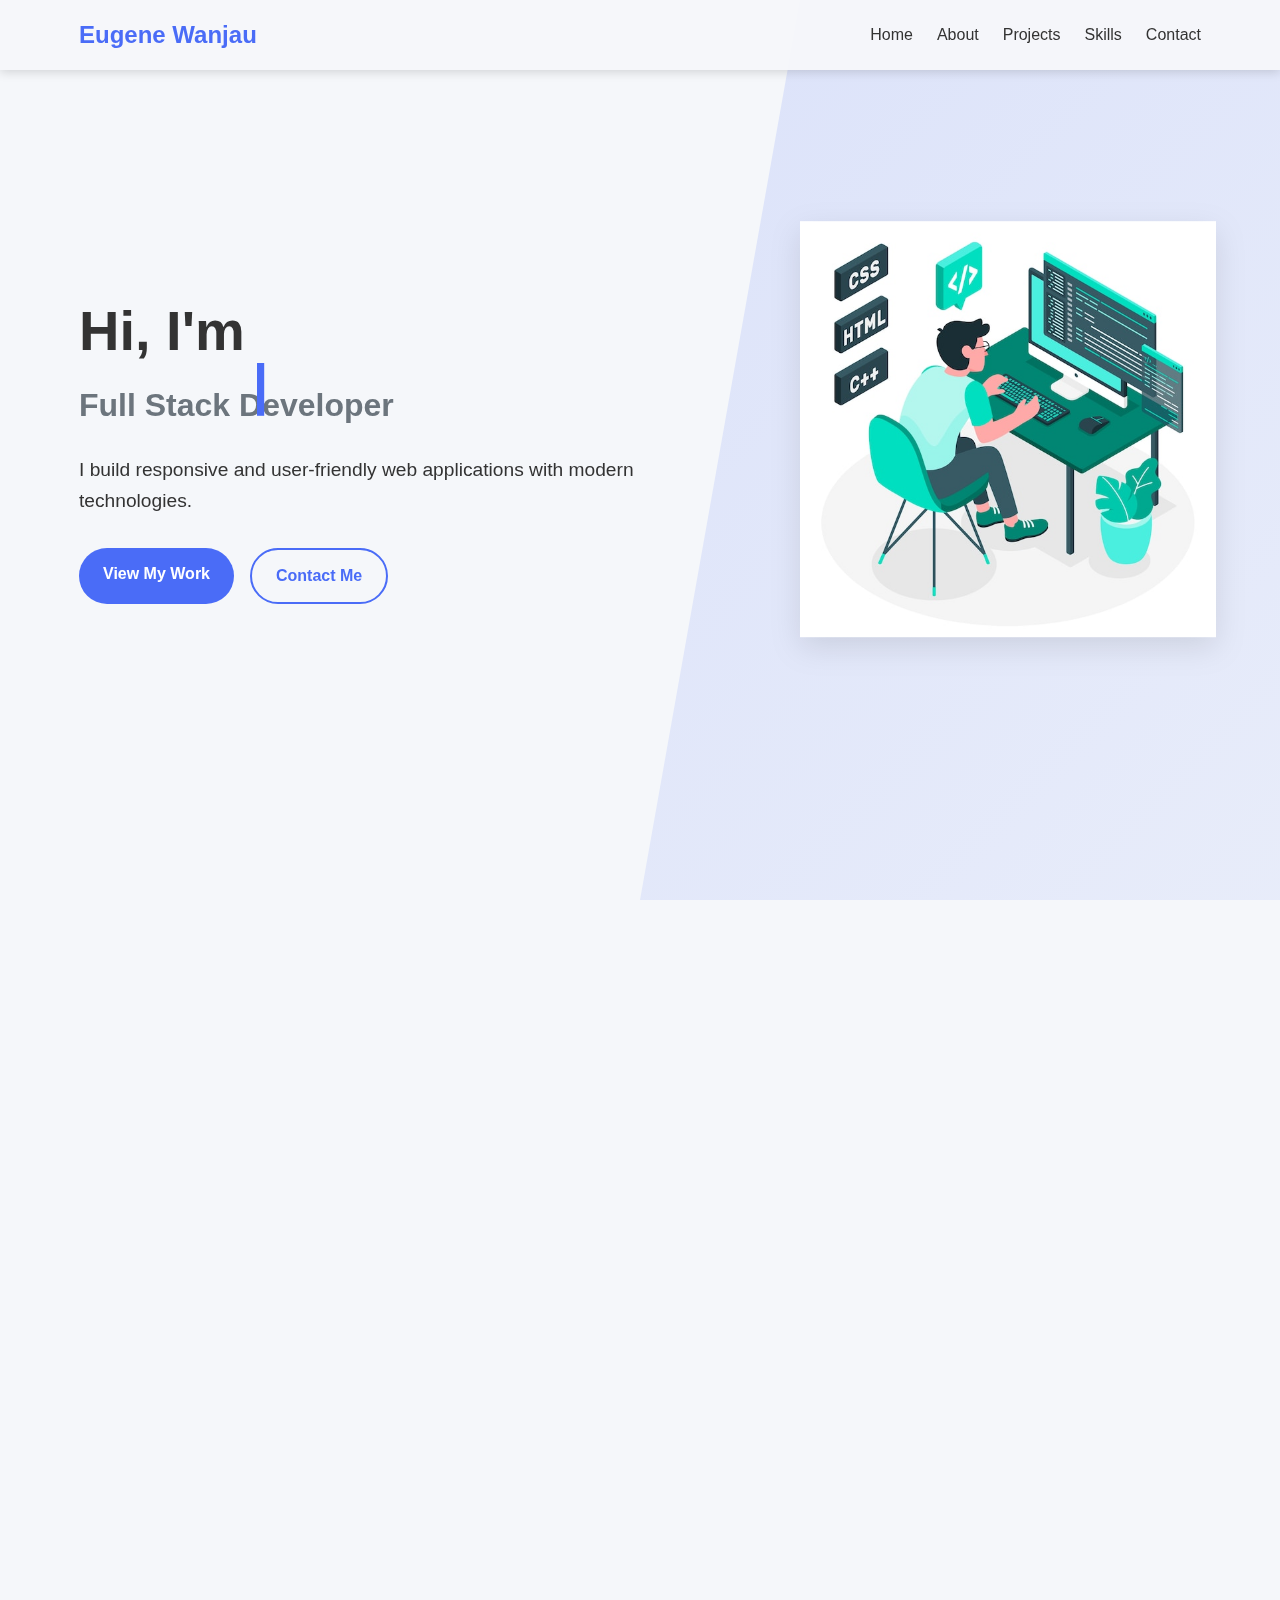
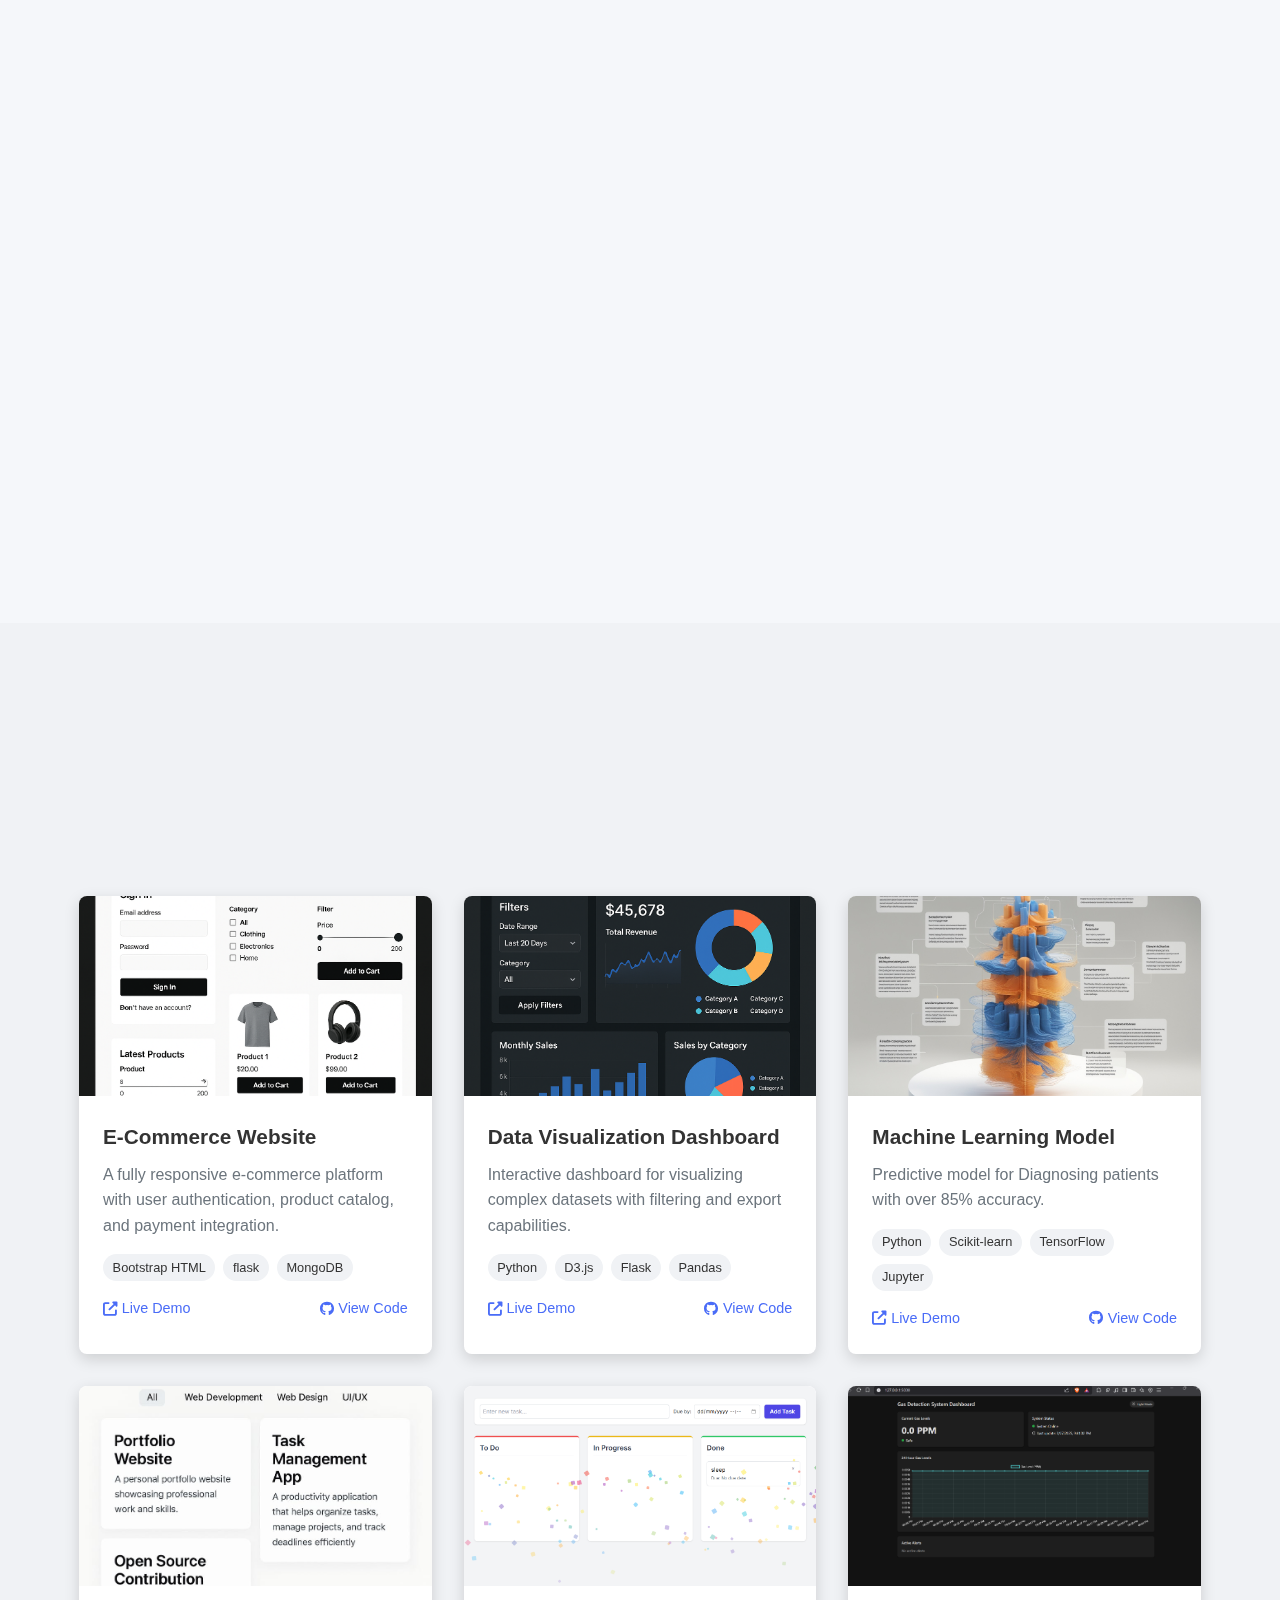
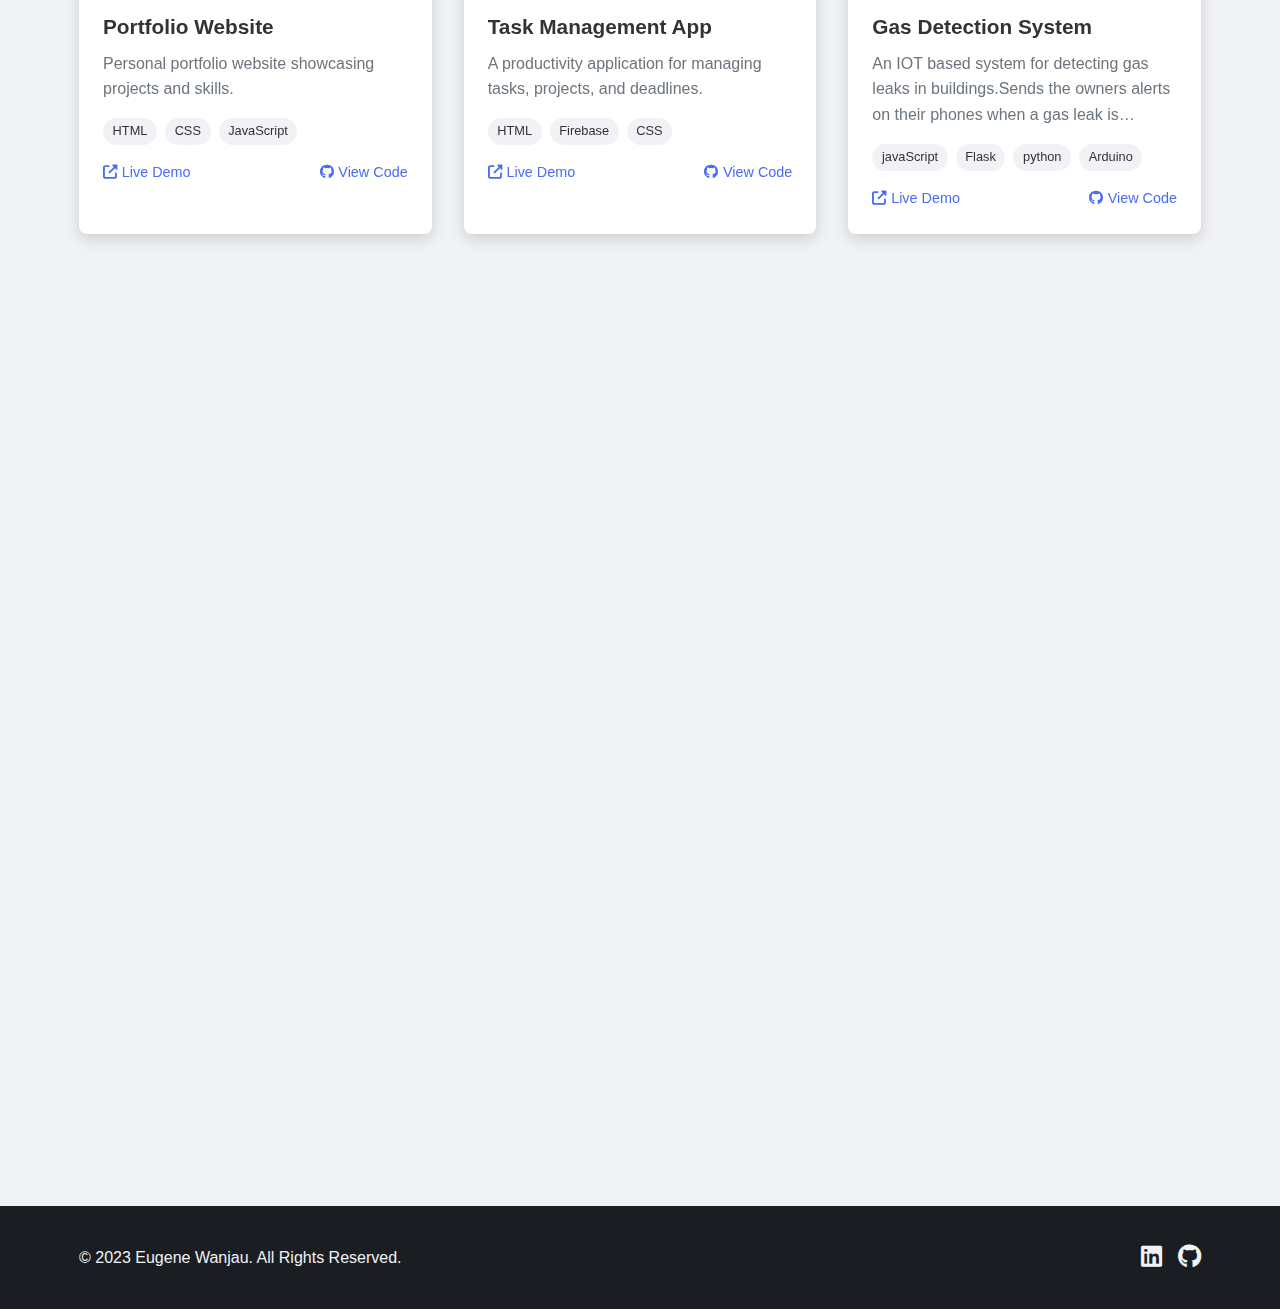
==== index.html @ eb79d99c "Initial portfolio commit" ====
<!DOCTYPE html>
<html lang="en">
<head>
    <meta charset="UTF-8">
    <meta name="viewport" content="width=device-width, initial-scale=1.0">
    <title>Eugene Wanjau - Portfolio</title>
    <link rel="stylesheet" href="styles.css">
    <link rel="stylesheet" href="https://cdnjs.cloudflare.com/ajax/libs/font-awesome/6.4.0/css/all.min.css">
    <link href="https://unpkg.com/aos@2.3.1/dist/aos.css" rel="stylesheet">
</head>
<body>
    <!-- Navbar -->
    <nav class="navbar">
        <div class="container">
            <a href="#" class="logo">Eugene Wanjau</a>
            <ul class="nav-links">
                <li><a href="#home">Home</a></li>
                <li><a href="#about">About</a></li>
                <li><a href="#projects">Projects</a></li>
                <li><a href="#skills">Skills</a></li>
                <li><a href="#contact">Contact</a></li>
            </ul>
            <div class="hamburger">
                <span class="bar"></span>
                <span class="bar"></span>
                <span class="bar"></span>
            </div>
        </div>
    </nav>

    <!-- Hero Section -->
    <section id="home" class="hero">
        <div class="container">
            <div class="hero-content" data-aos="fade-right">
                <h1>Hi, I'm <span class="typing-text highlight">Eugene Wanjau</span></h1>
                <h2>Full Stack Developer</h2>
                <p>I build responsive and user-friendly web applications with modern technologies.</p>
                <div class="cta-buttons">
                    <a href="#projects" class="btn primary-btn">View My Work</a>
                    <a href="#contact" class="btn secondary-btn">Contact Me</a>
                </div>
            </div>
        </div>
        <div class="hero-background">
            <img src="img/hero/coding-illustration.png" alt="Coding Illustration" class="hero-image">        </div>
    </section>

    <!-- About Section -->
    <section id="about" class="about">
        <div class="container">
            <h2 class="section-title" data-aos="fade-up">About Me</h2>
            <div class="about-content">
                <div class="about-image" data-aos="fade-right">
                    <img src="img/profile/profile2.jpg" alt="Your Name">
                </div>
                <div class="about-text" data-aos="fade-left">
                    <p>Hello! I'm a passionate full-stack developer with a strong foundation in both front-end and back-end technologies. I enjoy creating efficient, scalable, and user-friendly applications that solve real-world problems.</p>
                    <p>With a background in computer science and several years of experience in the industry, I've developed a keen eye for detail and a commitment to writing clean, maintainable code. I'm constantly learning and exploring new technologies to stay at the forefront of web development.</p>
                    <p>When I'm not coding, you can find me hiking, reading tech blogs, or experimenting with new recipes in the kitchen.</p>
                </div>
            </div>
        </div>
    </section>
<!-- Skills Section -->
<section id="skills" class="skills">
    <div class="container">
        <h2 class="section-title" data-aos="fade-up">My Skills</h2>
        
        <div class="skills-container">
            <div class="skills-category" data-aos="fade-up">
                <h3>Technical Skills</h3>
                <div class="skills-grid">
                    <div class="skill-item skill-python">
                        <i class="fab fa-python"></i>
                        <span>Python</span>
                    </div>
                    
                    <div class="skill-item skill-html">
                        <i class="fab fa-html5"></i>
                        <span>HTML</span>
                    </div>
                    
                    <div class="skill-item skill-css">
                        <i class="fab fa-css3-alt"></i>
                        <span>CSS</span>
                    </div>
                    
                    <div class="skill-item skill-javascript">
                        <i class="fab fa-js"></i>
                        <span>JavaScript</span>
                    </div>
                    
                    <div class="skill-item skill-flask">
                        <i class="fas fa-flask"></i>
                        <span>Flask</span>
                    </div>
                    
                    <div class="skill-item skill-git">
                        <i class="fab fa-git-alt"></i>
                        <span>Git</span>
                    </div>
                    
                    <div class="skill-item skill-sql">
                        <i class="fas fa-database"></i>
                        <span>SQL</span>
                    </div>
                    
                    <div class="skill-item skill-mongodb">
                        <i class="fas fa-leaf"></i>
                        <span>MongoDB</span>
                    </div>
                    
                    <div class="skill-item skill-bash">
                        <i class="fas fa-terminal"></i>
                        <span>Bash</span>
                    </div>
                </div>
            </div>
        </div>
    </div>
</section>

    <!-- Projects Section -->
    <section id="projects" class="projects">
        <div class="container">
            <h2 class="section-title" data-aos="fade-up">My Projects</h2>
            <div class="filter-buttons" data-aos="fade-up">
                <button class="filter-btn active" data-filter="all">All</button>
                <button class="filter-btn" data-filter="web">Web Development</button>
                <button class="filter-btn" data-filter="data">Data Science</button>
                <button class="filter-btn" data-filter="other">Other</button>
            </div>
            <div class="projects-grid">
                <!-- Project cards will be added dynamically with JavaScript -->
            </div>
        </div>
    </section>

    

    <!-- Contact Section -->
    <section id="contact" class="contact">
        <div class="container">
            <h2 class="section-title" data-aos="fade-up">Get In Touch</h2>
            <div class="contact-content">
                <div class="contact-info" data-aos="fade-right">
                    <p>Feel free to reach out to me for collaboration, job opportunities, or just to say hello!</p>
                    <div class="contact-links">
                        <a href="mailto:eugenewanjau@gmail.com" class="contact-link">
                            <i class="fas fa-envelope"></i>
                            <span>eugenewanjau@gmail.com</span>
                        </a>
                        <a href="tel:+254748507336" class="contact-link">
                            <i class="fas fa-phone"></i>
                            <span>+254 748507336</span>
                        </a>
                        <a href="https://www.linkedin.com/in/eugene-wanjau-879b84240?utm_source=share&utm_campaign=share_via&utm_content=profile&utm_medium=android_app" target="_blank" class="contact-link">
                            <i class="fab fa-linkedin"></i>
                            <span>LinkedIn</span>
                        </a>
                        <a href="https://github.com/wanjau2" target="_blank" class="contact-link">
                            <i class="fab fa-github"></i>
                            <span>GitHub</span>
                        </a>
                    </div>
                </div>
                <form class="contact-form" data-aos="fade-left" action="https://formsubmit.co/eugenewanjau@gmail.com" method="POST">
                    <input type="hidden" name="_subject" value="New Portfolio Contact Message">
                    <input type="hidden" name="_captcha" value="false">
                    <input type="hidden" name="_next" value="thanks.html">
                    <div class="form-group">
                        <label for="name">Name</label>
                        <input type="text" id="name" name="name" required>
                    </div>
                    <div class="form-group">
                        <label for="email">Email</label>
                        <input type="email" id="email" name="email" required>
                    </div>
                    <div class="form-group">
                        <label for="subject">Subject</label>
                        <input type="text" id="subject" name="subject" required>
                    </div>
                    <div class="form-group">
                        <label for="message">Message</label>
                        <textarea id="message" name="message" rows="5" required></textarea>
                    </div>
                    <button type="submit" class="btn primary-btn">Send Message</button>
                </form>
            </div>
        </div>
    </section>

    <!-- Footer -->
    <footer class="footer">
        <div class="container">
            <div class="footer-content">
                <p>&copy; 2023 Eugene Wanjau. All Rights Reserved.</p>
                <div class="social-links">
                    <a href="https://www.linkedin.com/in/eugene-wanjau-879b84240?utm_source=share&utm_campaign=share_via&utm_content=profile&utm_medium=android_app" target="_blank"><i class="fab fa-linkedin"></i></a>
                    <a href="https://github.com/wanjau2" target="_blank"><i class="fab fa-github"></i></a>
                </div>
            </div>
        </div>
    </footer>

    <!-- Scroll to Top Button -->
    <div class="scroll-to-top">
        <a href="#home"><i class="fas fa-arrow-up"></i></a>
    </div>

    <!-- Project Modal -->
    <div class="modal">
        <div class="modal-content">
            <span class="close-modal">&times;</span>
            <div class="modal-image">
                <img src="" alt="Project Image">
            </div>
            <div class="modal-body">
                <h2></h2>
                <div class="modal-tags"></div>
                <p class="modal-description"></p>
                <div class="project-screenshots"></div>
                <div class="modal-links"></div>
            </div>
        </div>
    </div>

    <script src="https://unpkg.com/aos@2.3.1/dist/aos.js"></script>
    <script src="main.js"></script>
</body>
</html>
---- styles.css ----
/* ===== VARIABLES ===== */
:root {
    --primary-color: #4a6cf7;
    --primary-dark: #3a57d7;
    --secondary-color: #6c757d;
    --dark-color: #1a1e22;  /* Darker background */
    --light-color: #f0f2f5;  /* Slightly darker light color */
    --success-color: #28a745;
    --danger-color: #dc3545;
    --background-color: #f5f7fa;  /* Slightly darker background */
    --card-background: #ffffff;
    --text-color: #333333;
    --border-color: #e0e0e0;
    --shadow-color: rgba(0, 0, 0, 0.15);  /* Slightly darker shadow */
    --font-primary: 'Segoe UI', Tahoma, Geneva, Verdana, sans-serif;
    --transition: all 0.3s ease;
    --section-padding: 6rem 0;
    --border-radius: 8px;
    
    /* Skill colors */
    --python-color: #3776AB;
    --html-color: #E34F26;
    --css-color: #1572B6;
    --javascript-color: #F7DF1E;
    --flask-color: #000000;
    --git-color: #F05032;
    --sql-color: #4479A1;
    --mongodb-color: #47A248;
    --bash-color: #4EAA25;
}

/* Dark theme variables */
.dark-theme {
    --primary-color: #5d7bf9;
    --primary-dark: #4a6cf7;
    --secondary-color: #9ca3af;
    --dark-color: #e5e7eb;
    --light-color: #1a1e22;  /* Darker light color for dark theme */
    --background-color: #0d1117;  /* Darker background for dark theme */
    --card-background: #161b22;  /* Darker card background */
    --text-color: #f3f4f6;
    --border-color: #30363d;  /* Darker border */
    --shadow-color: rgba(0, 0, 0, 0.4);  /* Darker shadow */
}

/* ===== BASE STYLES ===== */
* {
    margin: 0;
    padding: 0;
    box-sizing: border-box;
}

html {
    scroll-behavior: smooth;
    font-size: 16px;
}

body {
    font-family: var(--font-primary);
    line-height: 1.6;
    color: var(--text-color);
    background-color: var(--background-color);
    overflow-x: hidden;
}

a {
    text-decoration: none;
    color: var(--primary-color);
    transition: var(--transition);
}

a:hover {
    color: var(--primary-dark);
}

ul {
    list-style: none;
}

img {
    max-width: 100%;
    height: auto;
    display: block;
}

button {
    cursor: pointer;
    font-family: inherit;
}

/* ===== UTILITY CLASSES ===== */
.container {
    width: 90%;
    max-width: 1200px;
    margin: 0 auto;
    padding: 0 15px;
}

.section-title {
    text-align: center;
    margin-bottom: 3rem;
    font-size: 2.5rem;
    position: relative;
}

.section-title::after {
    content: '';
    position: absolute;
    bottom: -10px;
    left: 50%;
    transform: translateX(-50%);
    width: 60px;
    height: 4px;
    background-color: var(--primary-color);
}

.btn {
    display: inline-block;
    padding: 0.8rem 1.5rem;
    border-radius: 30px;
    font-weight: 600;
    cursor: pointer;
    transition: var(--transition);
    border: none;
    text-align: center;
}

.primary-btn {
    background-color: var(--primary-color);
    color: white;
}

.primary-btn:hover {
    background-color: var(--primary-dark);
    color: white;
    transform: translateY(-3px);
    box-shadow: 0 5px 15px var(--shadow-color);
}

.secondary-btn {
    background-color: transparent;
    color: var(--primary-color);
    border: 2px solid var(--primary-color);
}

.secondary-btn:hover {
    background-color: var(--primary-color);
    color: white;
    transform: translateY(-3px);
    box-shadow: 0 5px 15px var(--shadow-color);
}

.highlight {
    color: var(--primary-color);
}

/* ===== NAVBAR ===== */
.navbar {
    position: fixed;
    top: 0;
    left: 0;
    width: 100%;
    background-color: rgba(245, 247, 250, 0.95);  /* Updated to match new background */
    box-shadow: 0 2px 10px var(--shadow-color);
    z-index: 1000;
    transition: var(--transition);
    padding: 1rem 0;
}

.dark-theme .navbar {
    background-color: rgba(13, 17, 23, 0.95);  /* Updated for dark theme */
}

.navbar .container {
    display: flex;
    justify-content: space-between;
    align-items: center;
}

.logo {
    font-size: 1.5rem;
    font-weight: 700;
    color: var(--primary-color);
}

.nav-links {
    display: flex;
}

.nav-links li {
    margin-left: 1.5rem;
}

.nav-links a {
    color: var(--text-color);
    font-weight: 500;
    position: relative;
}

.nav-links a::after {
    content: '';
    position: absolute;
    bottom: -5px;
    left: 0;
    width: 0;
    height: 2px;
    background-color: var(--primary-color);
    transition: var(--transition);
}

.nav-links a:hover {
    color: var(--primary-color);
}

.nav-links a:hover::after {
    width: 100%;
}

.hamburger {
    display: none;
    cursor: pointer;
}

.bar {
    display: block;
    width: 25px;
    height: 3px;
    margin: 5px auto;
    background-color: var(--text-color);
    transition: var(--transition);
}

/* ===== HERO SECTION ===== */
/* Hero Section */
.hero {
    position: relative;
    min-height: 100vh;
    display: flex;
    align-items: center;
    background-color: var(--bg-color);
    overflow: hidden;
}

.hero-content {
    position: relative;
    z-index: 2;
    max-width: 600px;
}

.hero-background {
    position: absolute;
    top: 0;
    right: 0;
    width: 50%;
    height: 100%;
    background-color: var(--light-blue);
    clip-path: polygon(15% 0, 100% 0, 100% 100%, 0% 100%);
    z-index: 1;
    display: flex;
    align-items: center;
    justify-content: center;
}

.hero-image {
    max-width: 65%;
    max-height: 65%;
    object-fit: contain;
    animation: float 6s ease-in-out infinite;
    margin-left: 15%;
    filter: drop-shadow(0 10px 15px rgba(0, 0, 0, 0.1));
    transform: translateY(-5%);
}

@keyframes float {
    0% {
        transform: translateY(-5%);
    }
    50% {
        transform: translateY(-10%);
    }
    100% {
        transform: translateY(-5%);
    }
}

@media (max-width: 768px) {
    .hero-background {
        width: 100%;
        clip-path: polygon(0 0, 100% 0, 100% 100%, 0% 100%);
        opacity: 0.2;
    }
    
    .hero-content {
        max-width: 100%;
        text-align: center;
        padding: 0 20px;
    }
    
    .hero-image {
        max-width: 50%;
    }
}

.hero h1 {
    font-size: 3.5rem;
    margin-bottom: 1rem;
    line-height: 1.2;
}

.hero h2 {
    font-size: 2rem;
    margin-bottom: 1.5rem;
    color: var(--secondary-color);
}

.hero p {
    font-size: 1.2rem;
    margin-bottom: 2rem;
}

.cta-buttons {
    display: flex;
    gap: 1rem;
}

.hero-background {
    position: absolute;
    top: 0;
    right: 0;
    width: 50%;
    height: 100%;
    background: linear-gradient(135deg, rgba(74, 108, 247, 0.15) 0%, rgba(74, 108, 247, 0.08) 100%);  /* Slightly darker gradient */
    clip-path: polygon(25% 0%, 100% 0%, 100% 100%, 0% 100%);
    z-index: 0;
}

/* Typing animation */
.typing-text {
    display: inline-block;
    position: relative;
    white-space: nowrap;
}

.typing-text::after {
    content: '|';
    position: absolute;
    right: -8px;
    color: var(--primary-color);
    animation: blink-caret 0.75s step-end infinite;
}

@keyframes blink-caret {
    from, to { opacity: 1; }
    50% { opacity: 0; }
}

@keyframes typing {
    from { width: 0 }
    to { width: 100% }
}

@keyframes blink-caret {
    from, to { border-color: transparent }
    50% { border-color: var(--primary-color) }
}

/* ===== ABOUT SECTION ===== */
.about {
    padding: var(--section-padding);
    background-color: var(--background-color);
}

.about-content {
    display: flex;
    align-items: center;
    gap: 3rem;
}

.about-image {
    flex: 1;
}

.about-image img {
    border-radius: var(--border-radius);
    box-shadow: 0 5px 15px var(--shadow-color);
    transition: var(--transition);
}

.about-image img:hover {
    transform: scale(1.02);
    box-shadow: 0 8px 25px var(--shadow-color);
}

.about-text {
    flex: 2;
}

.about-text p {
    margin-bottom: 1rem;
    font-size: 1.1rem;
}

/* ===== PROJECTS SECTION ===== */
.projects {
    padding: var(--section-padding);
    background-color: var(--light-color);
}

.dark-theme .projects {
    background-color: var(--background-color);
}

.filter-buttons {
    display: flex;
    justify-content: center;
    margin-bottom: 2rem;
    flex-wrap: wrap;
    gap: 0.5rem;
}

.filter-btn {
    padding: 0.5rem 1.5rem;
    background-color: var(--card-background);
    border: 1px solid var(--border-color);
    border-radius: 30px;
    cursor: pointer;
    transition: var(--transition);
    font-weight: 500;
}

.filter-btn:hover, .filter-btn.active {
    background-color: var(--primary-color);
    color: white;
    border-color: var(--primary-color);
}

.projects-grid {
    display: grid;
    grid-template-columns: repeat(auto-fill, minmax(320px, 1fr));
    gap: 2rem;
}

.project-card {
    background-color: var(--card-background);
    border-radius: var(--border-radius);
    overflow: hidden;
    box-shadow: 0 5px 15px var(--shadow-color);
    transition: var(--transition);
    cursor: pointer;
    opacity: 0;
    transform: translateY(20px);
}

.project-card:hover {
    transform: translateY(-10px);
    box-shadow: 0 15px 30px var(--shadow-color);
}

.project-image {
    height: 200px;
    overflow: hidden;
}

.project-image img {
    width: 100%;
    height: 100%;
    object-fit: cover;
    transition: var(--transition);
}

.project-card:hover .project-image img {
    transform: scale(1.1);
}

.project-info {
    padding: 1.5rem;
}

.project-info h3 {
    margin-bottom: 0.5rem;
    font-size: 1.3rem;
    color: var(--text-color);
}

.project-info p {
    margin-bottom: 1rem;
    color: var(--secondary-color);
    display: -webkit-box;
    -webkit-line-clamp: 3;
    -webkit-box-orient: vertical;
    overflow: hidden;
}

.project-tags {
    display: flex;
    flex-wrap: wrap;
    gap: 0.5rem;
    margin-bottom: 1rem;
}

.project-tags span {
    background-color: var(--light-color);
    color: var(--text-color);
    padding: 0.2rem 0.6rem;
    border-radius: 20px;
    font-size: 0.8rem;
}

.dark-theme .project-tags span {
    background-color: var(--dark-color);
    color: var(--light-color);
}

.project-links {
    display: flex;
    justify-content: space-between;
}

.project-links a {
    font-size: 0.9rem;
    display: flex;
    align-items: center;
    gap: 0.3rem;
}

/* ===== SKILLS SECTION ===== */
.skills {
    padding: var(--section-padding);
    background-color: var(--background-color);
}

.skills-container {
    display: flex;
    flex-direction: column;
    gap: 3rem;
}

.skills-category h3 {
    text-align: center;
    margin-bottom: 2rem;
    font-size: 1.8rem;
    color: var(--text-color);
}

.skills-grid {
    display: grid;
    grid-template-columns: repeat(auto-fill, minmax(120px, 1fr));
    gap: 2rem;
}

.skill-item {
    display: flex;
    flex-direction: column;
    align-items: center;
    text-align: center;
    padding: 1.5rem;
    background-color: var(--card-background);
    border-radius: var(--border-radius);
    box-shadow: 0 5px 15px var(--shadow-color);
    transition: var(--transition);
}

.skill-item:hover {
    transform: translateY(-10px);
    box-shadow: 0 15px 30px var(--shadow-color);
}

.skill-item i {
    font-size: 2.5rem;
    margin-bottom: 1rem;
}

.skill-item span {
    font-weight: 500;
}

/* Skill colors */
.skill-python i { color: var(--python-color); }
.skill-html i { color: var(--html-color); }
.skill-css i { color: var(--css-color); }
.skill-javascript i { color: var(--javascript-color); }
.skill-flask i { color: var(--flask-color); }
.skill-git i { color: var(--git-color); }
.skill-sql i { color: var(--sql-color); }
.skill-mongodb i { color: var(--mongodb-color); }
.skill-bash i { color: var(--bash-color); }

/* ===== CONTACT SECTION ===== */
.contact {
    padding: var(--section-padding);
    background-color: var(--light-color);
}

.dark-theme .contact {
    background-color: var(--background-color);
}

.contact-content {
    display: grid;
    grid-template-columns: repeat(auto-fit, minmax(300px, 1fr));
    gap: 3rem;
}

.contact-info p {
    margin-bottom: 2rem;
    font-size: 1.1rem;
}

.contact-links {
    display: flex;
    flex-direction: column;
    gap: 1rem;
}

.contact-link {
    display: flex;
    align-items: center;
    gap: 1rem;
    padding: 1rem;
    background-color: var(--card-background);
    border-radius: var(--border-radius);
    box-shadow: 0 5px 15px var(--shadow-color);
    transition: var(--transition);
}

.contact-link:hover {
    transform: translateX(10px);
    box-shadow: 0 8px 25px var(--shadow-color);
}

.contact-link i {
    font-size: 1.5rem;
    color: var(--primary-color);
}

.contact-form {
    background-color: var(--card-background);
    padding: 2rem;
    border-radius: var(--border-radius);
    box-shadow: 0 5px 15px var(--shadow-color);
}

.form-group {
    margin-bottom: 1.5rem;
}

.form-group label {
    display: block;
    margin-bottom: 0.5rem;
    font-weight: 500;
}

.form-group input,
.form-group textarea {
    width: 100%;
    padding: 0.8rem;
    border: 1px solid var(--border-color);
    border-radius: var(--border-radius);
    background-color: var(--background-color);
    color: var(--text-color);
    font-family: inherit;
    transition: var(--transition);
}

.form-group input:focus,
.form-group textarea:focus {
    outline: none;
    border-color: var(--primary-color);
    box-shadow: 0 0 0 2px rgba(74, 108, 247, 0.2);
}

/* ===== FOOTER ===== */
.footer {
    background-color: var(--dark-color);
    color: var(--light-color);
    padding: 2rem 0;
}

.footer-content {
    display: flex;
    justify-content: space-between;
    align-items: center;
}

.social-links {
    display: flex;
    gap: 1rem;
}

.social-links a {
    color: var(--light-color);
    font-size: 1.5rem;
    transition: var(--transition);
}

.social-links a:hover {
    color: var(--primary-color);
    transform: translateY(-3px);
}

/* ===== SCROLL TO TOP ===== */
.scroll-to-top {
    position: fixed;
    bottom: 2rem;
    right: 2rem;
    z-index: 99;
}

.scroll-to-top a {
    display: flex;
    justify-content: center;
    align-items: center;
    width: 3rem;
    height: 3rem;
    background-color: var(--primary-color);
    color: white;
    border-radius: 50%;
    box-shadow: 0 5px 15px var(--shadow-color);
    transition: var(--transition);
    opacity: 0;
}

.scroll-to-top a:hover {
    background-color: var(--primary-dark);
    transform: translateY(-3px);
}

/* ===== PROJECT MODAL ===== */
.modal {
    display: none;
    position: fixed;
    top: 0;
    left: 0;
    width: 100%;
    height: 100%;
    background-color: rgba(0, 0, 0, 0.7);
    z-index: 2000;
    overflow-y: auto;
}

.modal-content {
    position: relative;
    background-color: var(--card-background);
    margin: 5% auto;
    width: 90%;
    max-width: 900px;
    border-radius: var(--border-radius);
    box-shadow: 0 5px 15px var(--shadow-color);
    overflow: hidden;
}

.close-modal {
    position: absolute;
    top: 1rem;
    right: 1.5rem;
    font-size: 2rem;
    color: var(--text-color);
    cursor: pointer;
    z-index: 10;
}

.modal-image {
    width: 100%;
    height: 400px;
    overflow: hidden;
}

.modal-image img {
    width: 100%;
    height: 100%;
    object-fit: cover;
}

.modal-body {
    padding: 2rem;
}

.modal-body h2 {
    font-size: 2rem;
    margin-bottom: 1rem;
}

.modal-tags {
    display: flex;
    flex-wrap: wrap;
    gap: 0.5rem;
    margin-bottom: 1.5rem;
}

.modal-tags span {
    background-color: var(--light-color);
    color: var(--text-color);
    padding: 0.3rem 0.8rem;
    border-radius: 20px;
    font-size: 0.9rem;
}

.dark-theme .modal-tags span {
    background-color: var(--dark-color);
    color: var(--light-color);
}

.modal-description {
    margin-bottom: 2rem;
    font-size: 1.1rem;
    line-height: 1.7;
}

.project-screenshots {
    display: grid;
    grid-template-columns: repeat(auto-fit, minmax(250px, 1fr));
    gap: 1rem;
    margin-bottom: 2rem;
}

.project-screenshots img {
    width: 100%;
    height: 150px;
    object-fit: cover;
    border-radius: var(--border-radius);
    transition: var(--transition);
}

.project-screenshots img:hover {
    transform: scale(1.05);
}

.modal-links {
    display: flex;
    gap: 1rem;
}

.modal-links a {
    display: inline-flex;
    align-items: center;
    gap: 0.5rem;
    padding: 0.8rem 1.5rem;
    background-color: var(--primary-color);
    color: white;
    border-radius: 30px;
    font-weight: 600;
    transition: var(--transition);
}

.modal-links a:hover {
    background-color: var(--primary-dark);
    transform: translateY(-3px);
    box-shadow: 0 5px 15px var(--shadow-color);
}

/* ===== RESPONSIVE STYLES ===== */
@media (max-width: 992px) {
    html {
        font-size: 15px;
    }
    
    .about-content {
        flex-direction: column;
        text-align: center;
    }
    
    .about-image {
        margin-bottom: 2rem;
    }
}

@media (max-width: 768px) {
    html {
        font-size: 14px;
    }
    
    .hamburger {
        display: block;
    }
    
    .nav-links {
        position: fixed;
        top: 70px;
        left: -100%;
        width: 100%;
        flex-direction: column;
        background-color: var(--card-background);
        box-shadow: 0 5px 15px var(--shadow-color);
        padding: 2rem 0;
        text-align: center;
        transition: 0.3s;
    }
    
    .nav-links.active {
        left: 0;
    }
    
    .nav-links li {
        margin: 1.5rem 0;
    }
    
    .hamburger.active .bar:nth-child(1) {
        transform: translateY(8px) rotate(45deg);
    }
    
    .hamburger.active .bar:nth-child(2) {
        opacity: 0;
    }
    
    .hamburger.active .bar:nth-child(3) {
        transform: translateY(-8px) rotate(-45deg);
    }
    
    .hero h1 {
        font-size: 2.8rem;
    }
    
    .hero h2 {
        font-size: 1.6rem;
    }
    
    .cta-buttons {
        flex-direction: column;
        gap: 1rem;
    }
    
    .cta-buttons .btn {
        width: 100%;
    }
    
    .section-title {
        font-size: 2rem;
    }
    
    .contact-content {
        grid-template-columns: 1fr;
    }
    
    .footer-content {
        flex-direction: column;
        gap: 1rem;
        text-align: center;
    }
}

@media (max-width: 576px) {
    .hero h1 {
        font-size: 2.3rem;
    }
    
    .skills-grid {
        grid-template-columns: repeat(2, 1fr);
    }
    
    .modal-content {
        margin: 10% auto;
    }
    
    .modal-image {
        height: 250px;
    }
}
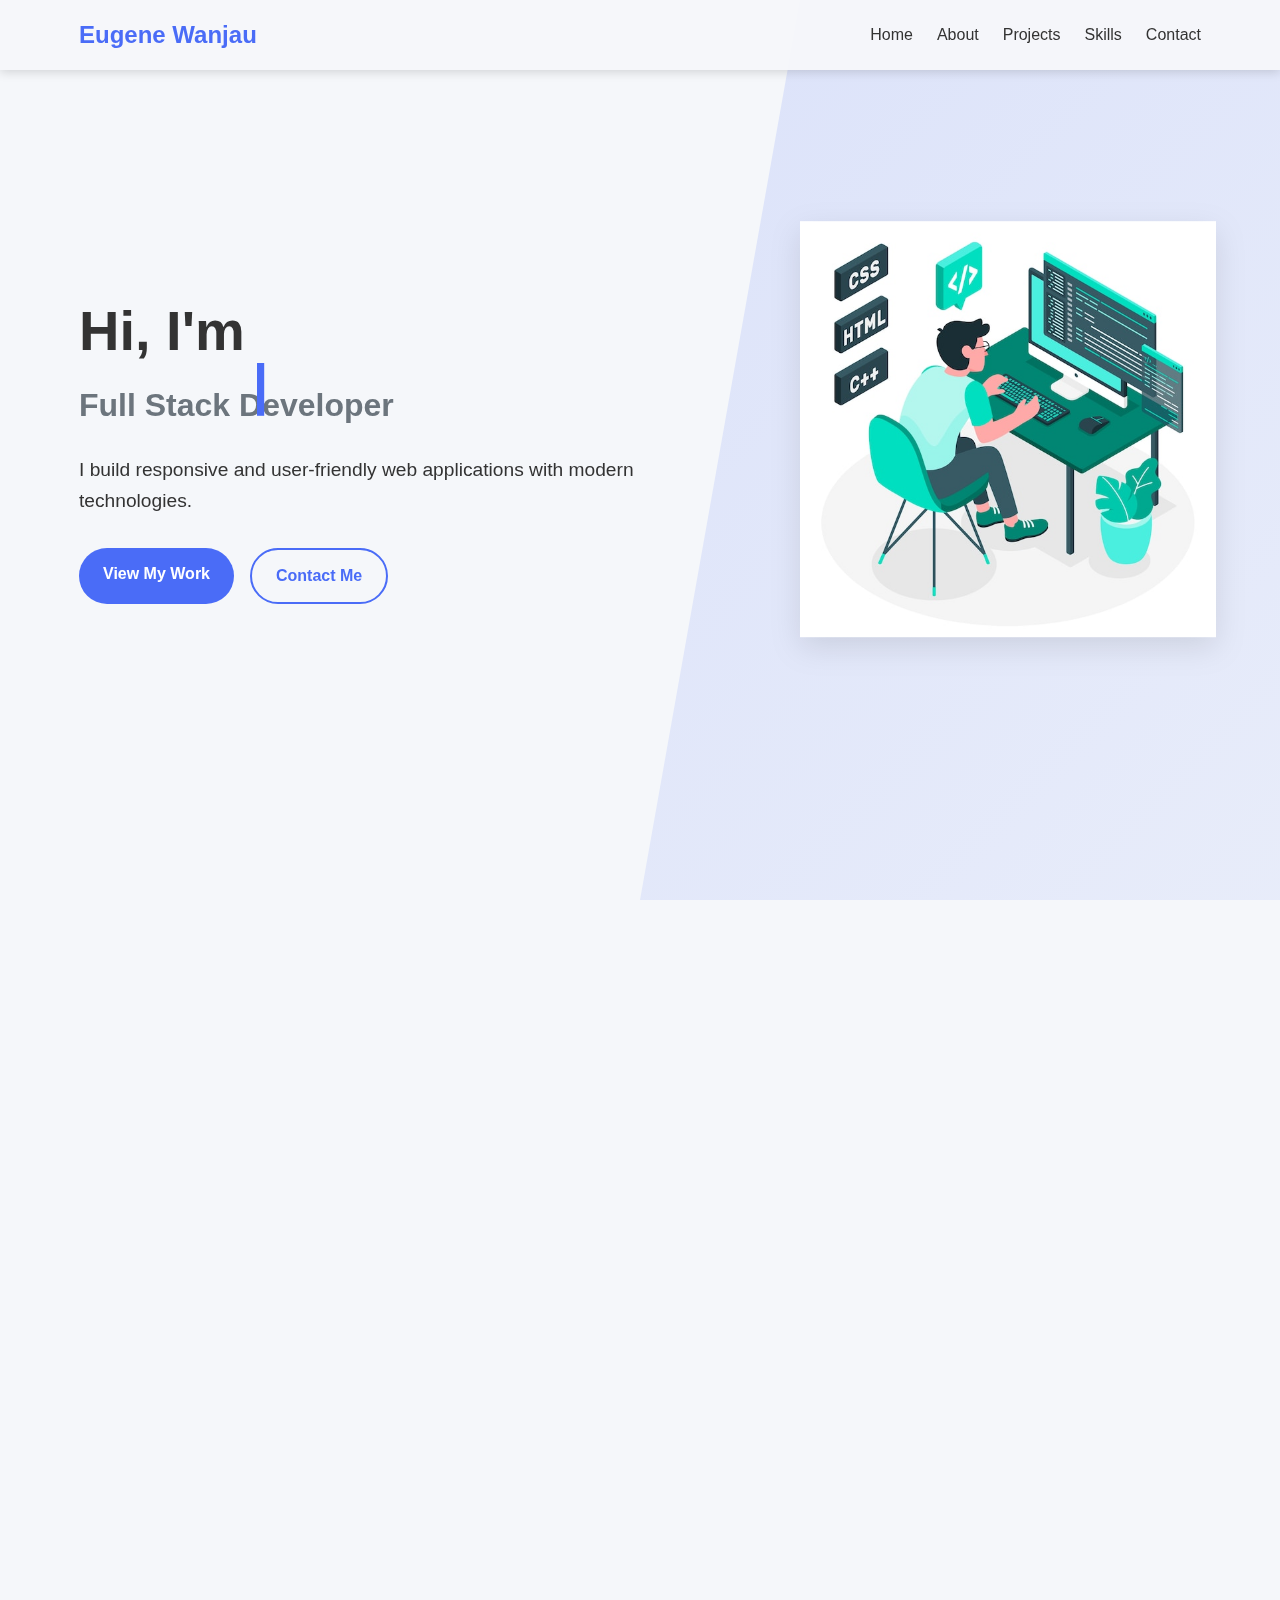
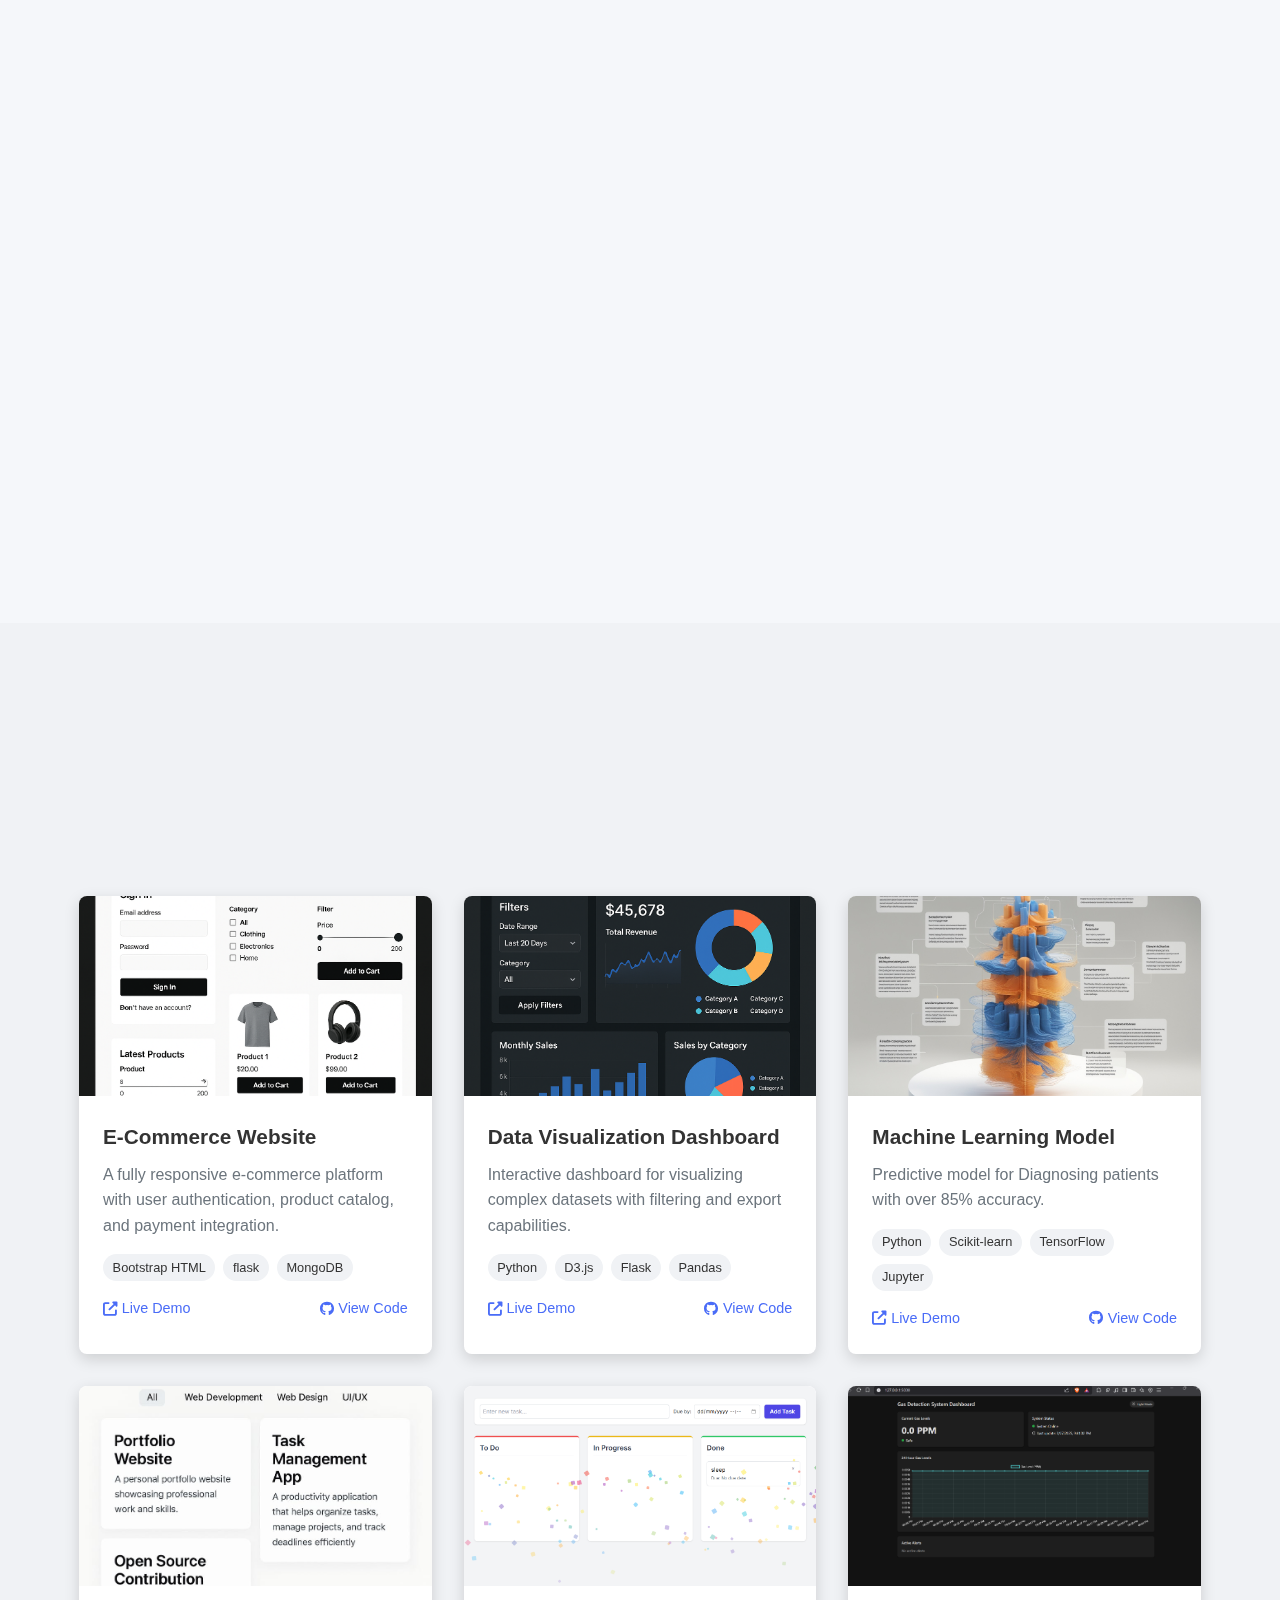
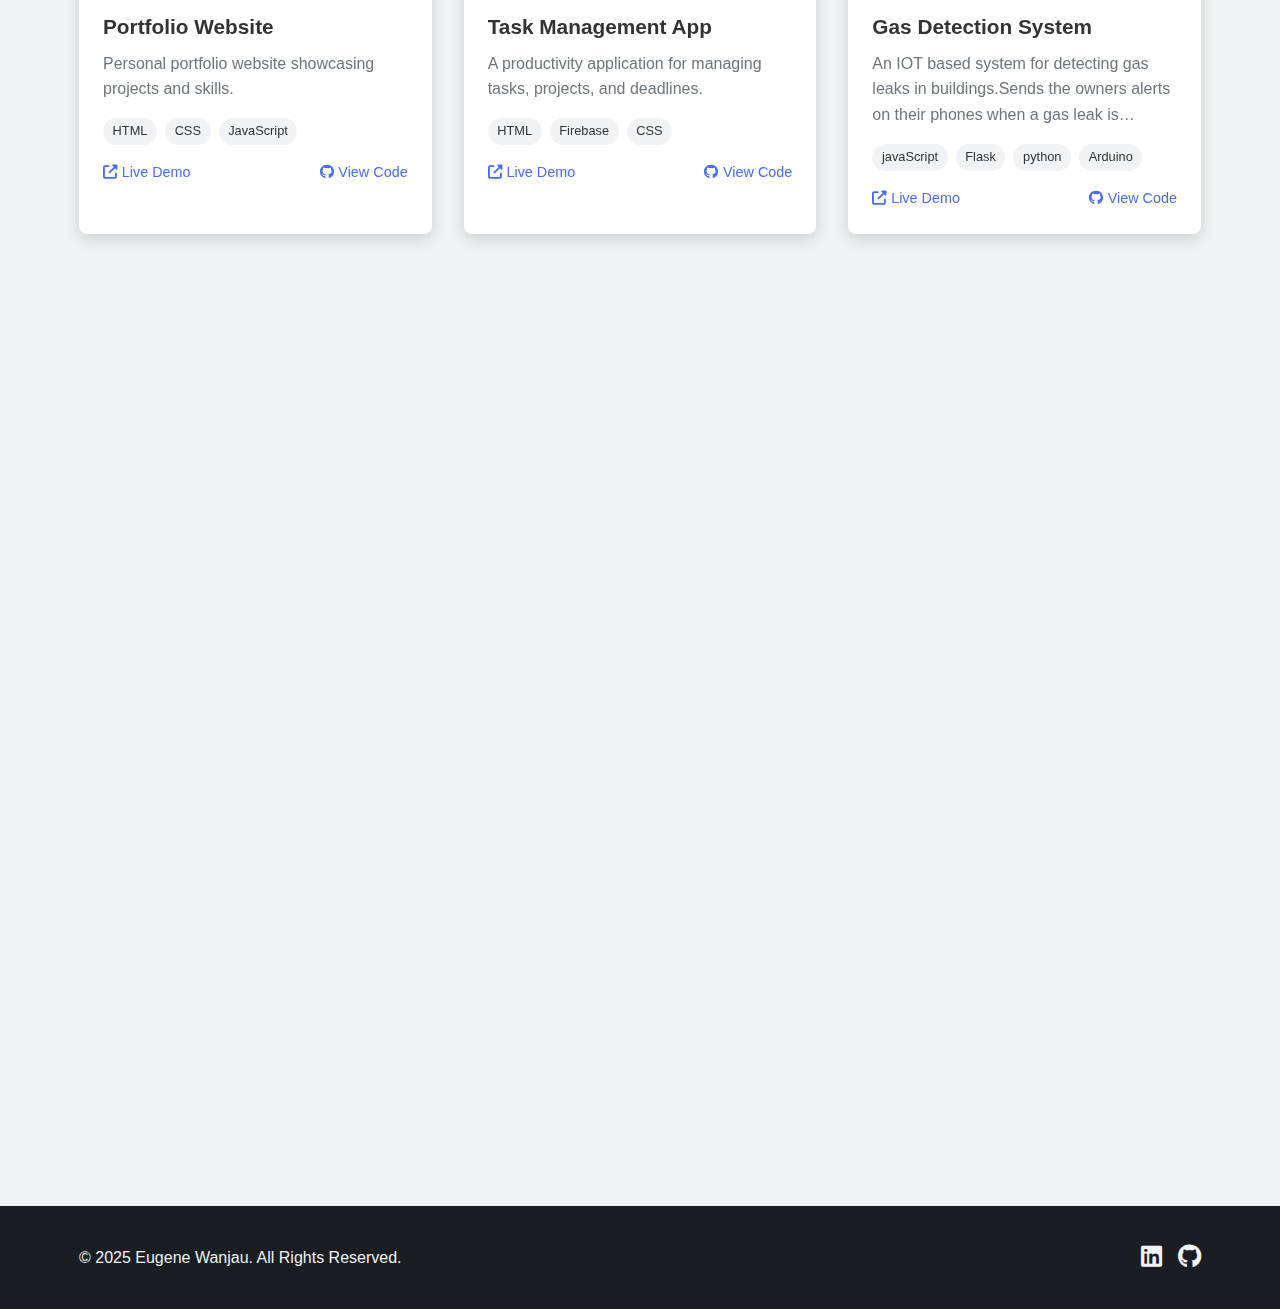
==== commit eef21b18: "added a honey pot" ====
--- a/index.html
+++ b/index.html
@@ -167,7 +167,8 @@
                 <form class="contact-form" data-aos="fade-left" action="https://formsubmit.co/eugenewanjau@gmail.com" method="POST">
                     <input type="hidden" name="_subject" value="New Portfolio Contact Message">
                     <input type="hidden" name="_captcha" value="false">
-                    <input type="hidden" name="_next" value="thanks.html">
+                    <input type="text" name="_honey" style="display:none">
+                    <input type="hidden" name="_next" value="https://wanjau.netlify.app/thanks.html">
                     <div class="form-group">
                         <label for="name">Name</label>
                         <input type="text" id="name" name="name" required>
@@ -194,7 +195,7 @@
     <footer class="footer">
         <div class="container">
             <div class="footer-content">
-                <p>&copy; 2023 Eugene Wanjau. All Rights Reserved.</p>
+                <p>&copy; 2025 Eugene Wanjau. All Rights Reserved.</p>
                 <div class="social-links">
                     <a href="https://www.linkedin.com/in/eugene-wanjau-879b84240?utm_source=share&utm_campaign=share_via&utm_content=profile&utm_medium=android_app" target="_blank"><i class="fab fa-linkedin"></i></a>
                     <a href="https://github.com/wanjau2" target="_blank"><i class="fab fa-github"></i></a>
--- a/styles.css
+++ b/styles.css
@@ -954,4 +954,45 @@
     .modal-image {
         height: 250px;
     }
+}
+
+/* Thank You Page Styles */
+.thank-you-section {
+    min-height: 80vh;
+    display: flex;
+    align-items: center;
+    justify-content: center;
+    padding: 100px 0;
+}
+
+.thank-you-content {
+    max-width: 600px;
+    margin: 0 auto;
+    text-align: center;
+    padding: 3rem;
+    background-color: var(--card-background);
+    border-radius: var(--border-radius);
+    box-shadow: 0 5px 15px var(--shadow-color);
+}
+
+.thank-you-content i {
+    font-size: 4rem;
+    color: var(--primary-color);
+    margin-bottom: 1.5rem;
+}
+
+.thank-you-content h1 {
+    font-size: 2.5rem;
+    margin-bottom: 1rem;
+    color: var(--primary-color);
+}
+
+.thank-you-content p {
+    margin-bottom: 2rem;
+    font-size: 1.1rem;
+    line-height: 1.6;
+}
+
+.thank-you-content .btn {
+    display: inline-block;
 }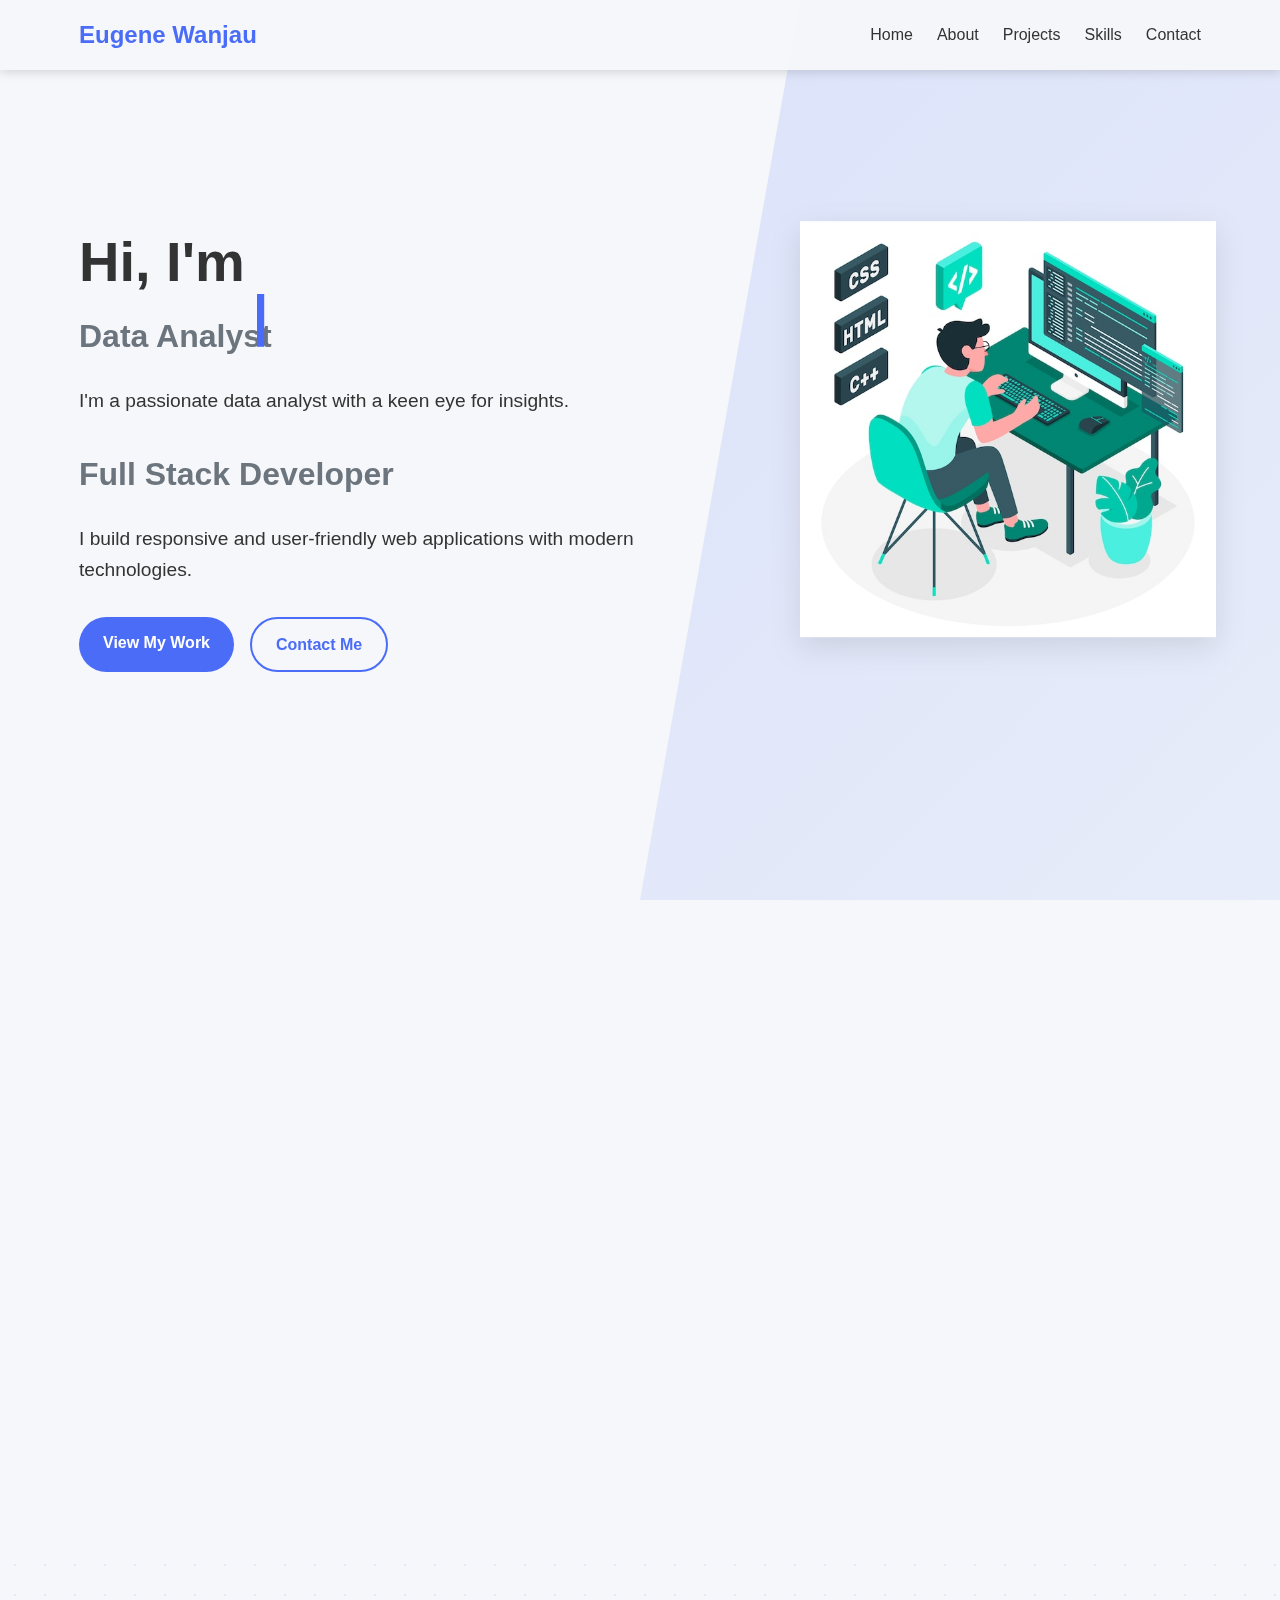
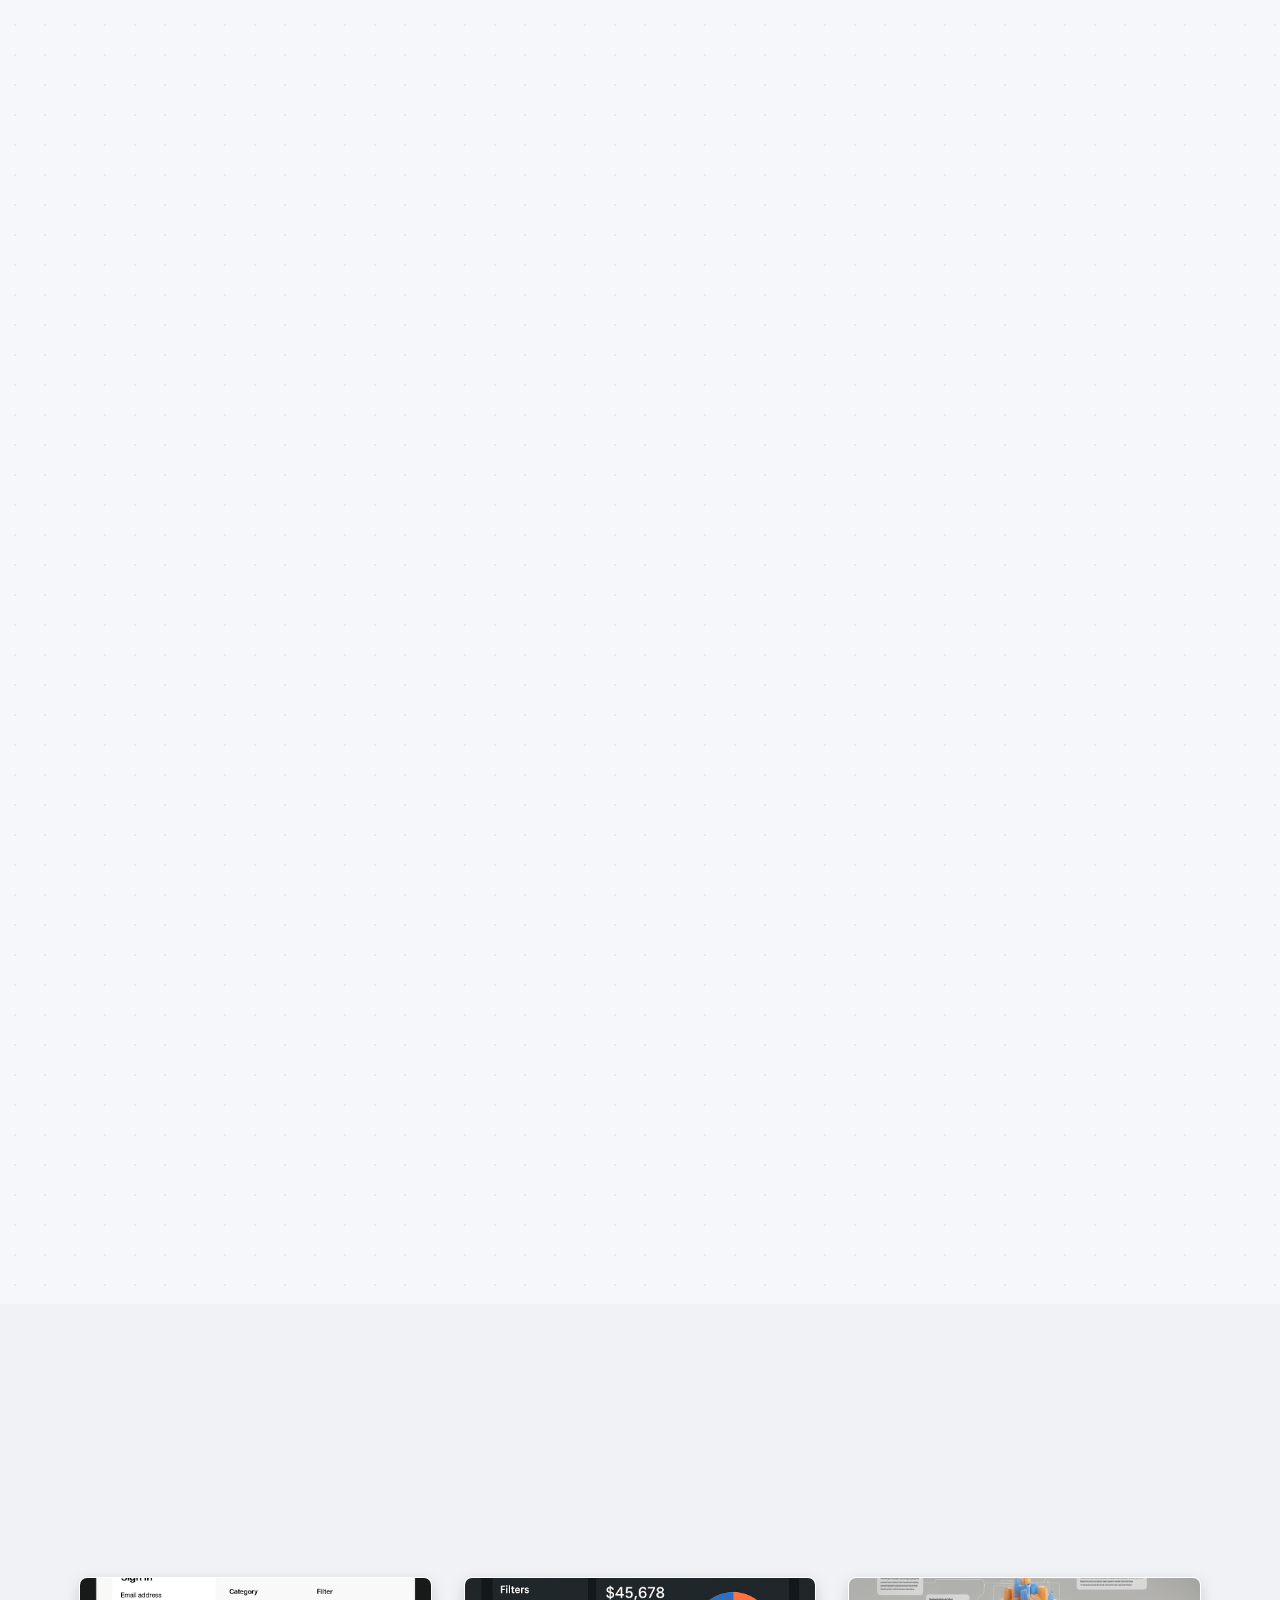
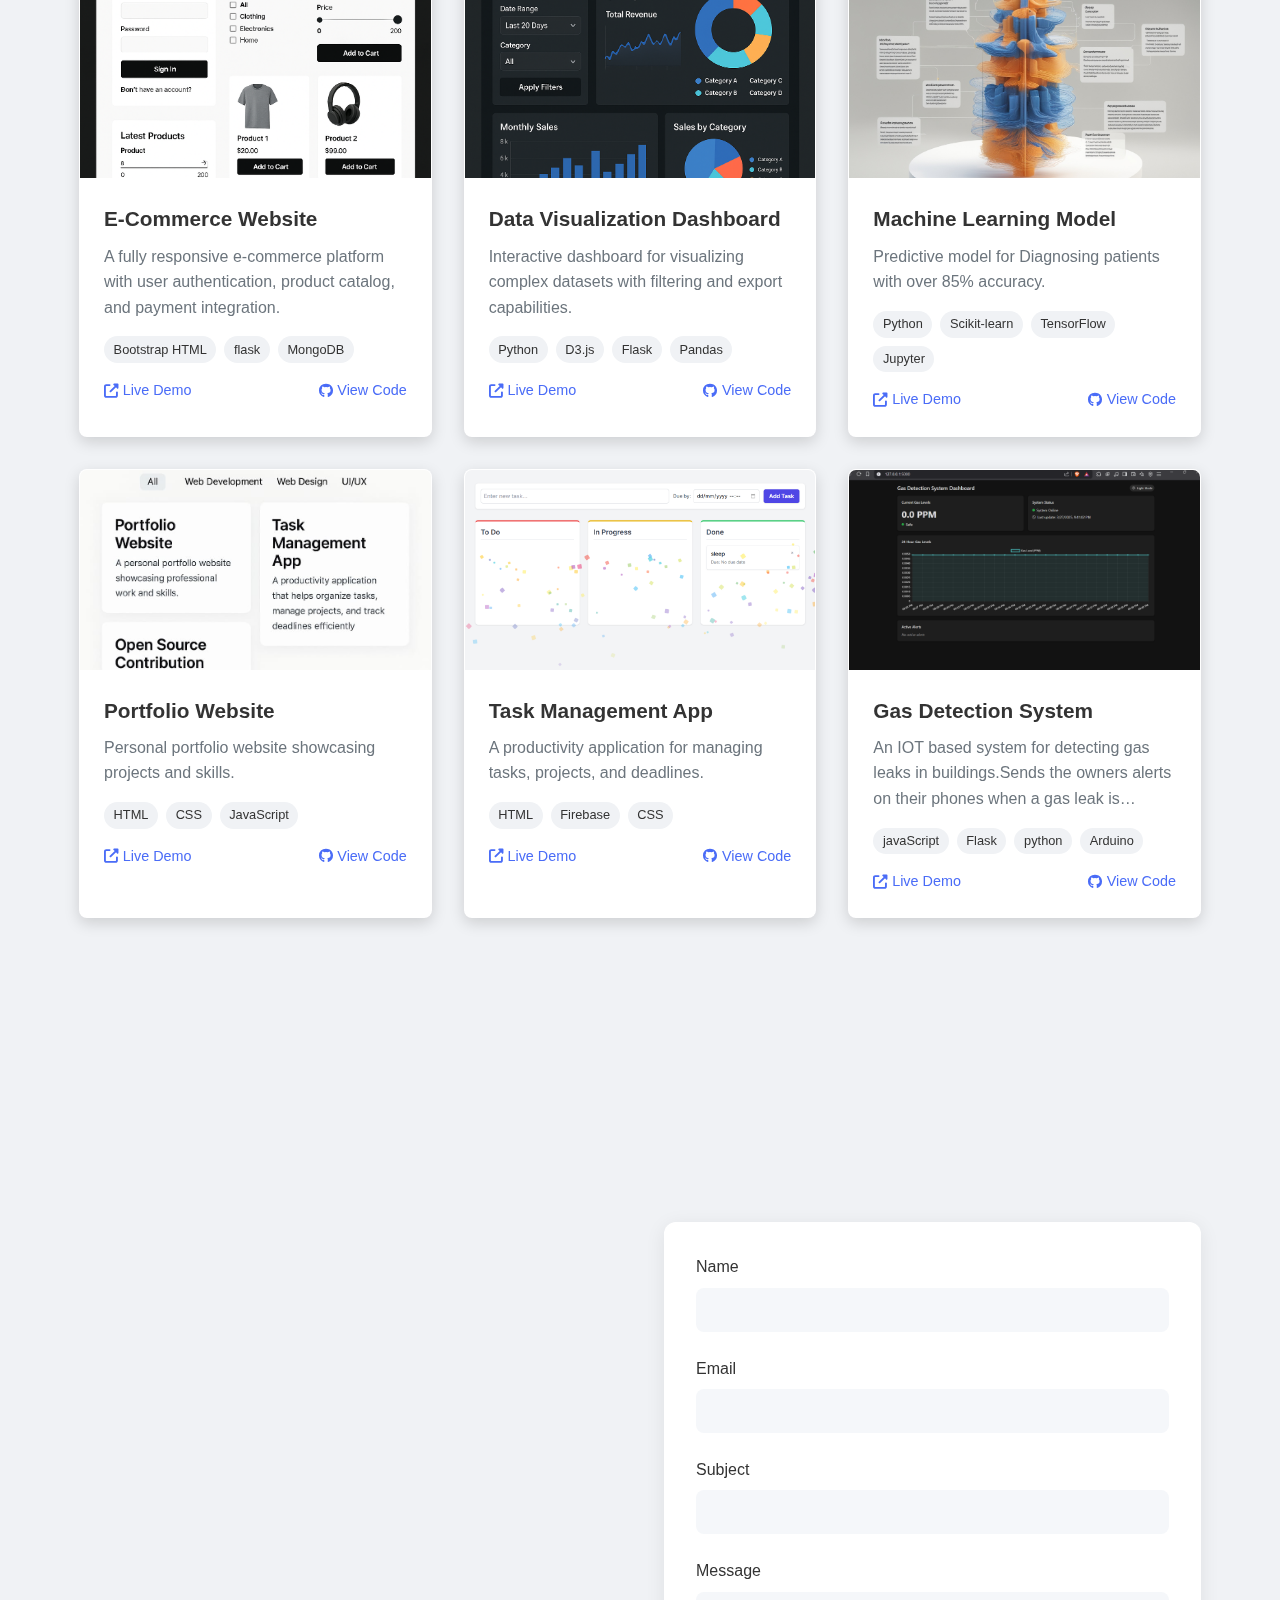
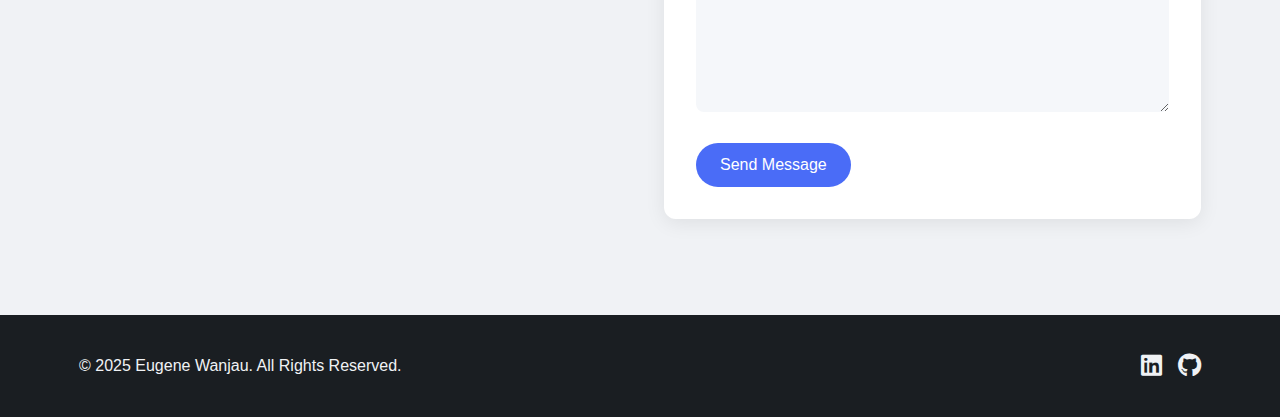
==== commit 42a2ed1b: "made some few minor changes to the contact form and skills icons" ====
--- a/index.html
+++ b/index.html
@@ -33,6 +33,8 @@
         <div class="container">
             <div class="hero-content" data-aos="fade-right">
                 <h1>Hi, I'm <span class="typing-text highlight">Eugene Wanjau</span></h1>
+                <h2>Data Analyst</h2>
+                <p>I'm a passionate data analyst with a keen eye for insights.</p>
                 <h2>Full Stack Developer</h2>
                 <p>I build responsive and user-friendly web applications with modern technologies.</p>
                 <div class="cta-buttons">
@@ -66,56 +68,8 @@
     <div class="container">
         <h2 class="section-title" data-aos="fade-up">My Skills</h2>
         
-        <div class="skills-container">
-            <div class="skills-category" data-aos="fade-up">
-                <h3>Technical Skills</h3>
-                <div class="skills-grid">
-                    <div class="skill-item skill-python">
-                        <i class="fab fa-python"></i>
-                        <span>Python</span>
-                    </div>
-                    
-                    <div class="skill-item skill-html">
-                        <i class="fab fa-html5"></i>
-                        <span>HTML</span>
-                    </div>
-                    
-                    <div class="skill-item skill-css">
-                        <i class="fab fa-css3-alt"></i>
-                        <span>CSS</span>
-                    </div>
-                    
-                    <div class="skill-item skill-javascript">
-                        <i class="fab fa-js"></i>
-                        <span>JavaScript</span>
-                    </div>
-                    
-                    <div class="skill-item skill-flask">
-                        <i class="fas fa-flask"></i>
-                        <span>Flask</span>
-                    </div>
-                    
-                    <div class="skill-item skill-git">
-                        <i class="fab fa-git-alt"></i>
-                        <span>Git</span>
-                    </div>
-                    
-                    <div class="skill-item skill-sql">
-                        <i class="fas fa-database"></i>
-                        <span>SQL</span>
-                    </div>
-                    
-                    <div class="skill-item skill-mongodb">
-                        <i class="fas fa-leaf"></i>
-                        <span>MongoDB</span>
-                    </div>
-                    
-                    <div class="skill-item skill-bash">
-                        <i class="fas fa-terminal"></i>
-                        <span>Bash</span>
-                    </div>
-                </div>
-            </div>
+        <div class="skills-container" id="skills-container">
+            <!-- Skills will be dynamically generated by JavaScript -->
         </div>
     </div>
 </section>
@@ -164,28 +118,28 @@
                         </a>
                     </div>
                 </div>
-                <form class="contact-form" data-aos="fade-left" action="https://formsubmit.co/eugenewanjau@gmail.com" method="POST">
+                <form class="contact-form aos-init aos-animate" data-aos="fade-left" action="https://formsubmit.co/eugenewanjau@gmail.com" method="POST">
                     <input type="hidden" name="_subject" value="New Portfolio Contact Message">
                     <input type="hidden" name="_captcha" value="false">
                     <input type="text" name="_honey" style="display:none">
                     <input type="hidden" name="_next" value="https://wanjau.netlify.app/thanks.html">
                     <div class="form-group">
                         <label for="name">Name</label>
-                        <input type="text" id="name" name="name" required>
+                        <input type="text" class="form-control" id="name" name="name" required>
                     </div>
                     <div class="form-group">
                         <label for="email">Email</label>
-                        <input type="email" id="email" name="email" required>
+                        <input type="email" class="form-control" id="email" name="email" required>
                     </div>
                     <div class="form-group">
                         <label for="subject">Subject</label>
-                        <input type="text" id="subject" name="subject" required>
+                        <input type="text" class="form-control" id="subject" name="subject" required>
                     </div>
                     <div class="form-group">
                         <label for="message">Message</label>
-                        <textarea id="message" name="message" rows="5" required></textarea>
+                        <textarea class="form-control" id="message" name="message" rows="5" required></textarea>
                     </div>
-                    <button type="submit" class="btn primary-btn">Send Message</button>
+                    <button type="submit" class="send-btn">Send Message</button>
                 </form>
             </div>
         </div>
@@ -210,21 +164,7 @@
     </div>
 
     <!-- Project Modal -->
-    <div class="modal">
-        <div class="modal-content">
-            <span class="close-modal">&times;</span>
-            <div class="modal-image">
-                <img src="" alt="Project Image">
-            </div>
-            <div class="modal-body">
-                <h2></h2>
-                <div class="modal-tags"></div>
-                <p class="modal-description"></p>
-                <div class="project-screenshots"></div>
-                <div class="modal-links"></div>
-            </div>
-        </div>
-    </div>
+    
 
     <script src="https://unpkg.com/aos@2.3.1/dist/aos.js"></script>
     <script src="main.js"></script>
--- a/styles.css
+++ b/styles.css
@@ -432,6 +432,8 @@
     background-color: var(--primary-color);
     color: white;
     border-color: var(--primary-color);
+    transform: translateY(-3px);
+    box-shadow: 0 5px 15px var(--shadow-color);
 }
 
 .projects-grid {
@@ -445,27 +447,52 @@
     border-radius: var(--border-radius);
     overflow: hidden;
     box-shadow: 0 5px 15px var(--shadow-color);
-    transition: var(--transition);
+    transition: all 0.4s cubic-bezier(0.175, 0.885, 0.32, 1.275);
     cursor: pointer;
     opacity: 0;
     transform: translateY(20px);
+    border: 1px solid transparent;
+}
+
+.project-card.show {
+    opacity: 1;
+    transform: translateY(0);
 }
 
 .project-card:hover {
-    transform: translateY(-10px);
-    box-shadow: 0 15px 30px var(--shadow-color);
+    transform: translateY(-15px) scale(1.02);
+    box-shadow: 0 20px 30px var(--shadow-color);
+    border-color: var(--primary-color);
 }
 
 .project-image {
     height: 200px;
     overflow: hidden;
+    position: relative;
+}
+
+.project-image::before {
+    content: '';
+    position: absolute;
+    top: 0;
+    left: 0;
+    width: 100%;
+    height: 100%;
+    background: linear-gradient(to bottom, transparent 0%, rgba(0, 0, 0, 0.4) 100%);
+    opacity: 0;
+    transition: var(--transition);
+    z-index: 1;
+}
+
+.project-card:hover .project-image::before {
+    opacity: 1;
 }
 
 .project-image img {
     width: 100%;
     height: 100%;
     object-fit: cover;
-    transition: var(--transition);
+    transition: transform 0.6s ease;
 }
 
 .project-card:hover .project-image img {
@@ -480,6 +507,11 @@
     margin-bottom: 0.5rem;
     font-size: 1.3rem;
     color: var(--text-color);
+    transition: var(--transition);
+}
+
+.project-card:hover .project-info h3 {
+    color: var(--primary-color);
 }
 
 .project-info p {
@@ -504,6 +536,12 @@
     padding: 0.2rem 0.6rem;
     border-radius: 20px;
     font-size: 0.8rem;
+    transition: var(--transition);
+}
+
+.project-card:hover .project-tags span {
+    background-color: var(--primary-color);
+    color: white;
 }
 
 .dark-theme .project-tags span {
@@ -521,181 +559,135 @@
     display: flex;
     align-items: center;
     gap: 0.3rem;
+    transition: var(--transition);
+}
+
+.project-links a:hover {
+    transform: translateX(5px);
 }
 
 /* ===== SKILLS SECTION ===== */
 .skills {
     padding: var(--section-padding);
     background-color: var(--background-color);
+    position: relative;
+}
+
+/* Add subtle background pattern to skills section */
+.skills::before {
+    content: '';
+    position: absolute;
+    top: 0;
+    left: 0;
+    width: 100%;
+    height: 100%;
+    background-image: radial-gradient(var(--primary-color) 1px, transparent 1px);
+    background-size: 30px 30px;
+    opacity: 0.1;
+    z-index: 0;
 }
 
 .skills-container {
-    display: flex;
-    flex-direction: column;
-    gap: 3rem;
-}
-
-.skills-category h3 {
+    max-width: 1200px;
+    margin: 0 auto;
+    padding: 20px;
+    position: relative;
+    z-index: 1;
+}
+
+.skill-category {
+    margin-bottom: 40px;
+}
+
+.skill-category h3 {
+    font-size: 1.5rem;
+    margin-bottom: 20px;
+    color: var(--text-color);
+    text-align: left; /* Changed from center to left */
+}
+
+.category-skills-grid {
+    display: grid;
+    grid-template-columns: repeat(auto-fill, minmax(120px, 1fr)); /* Reduced from 150px */
+    gap: 15px; /* Slightly reduced gap */
+}
+
+/* Skill card animations */
+.skill-card {
+    background-color: var(--card-background);
+    border-radius: 8px;
+    box-shadow: 0 4px 8px var(--shadow-color);
+    padding: 15px;
     text-align: center;
-    margin-bottom: 2rem;
-    font-size: 1.8rem;
+    transition: transform 0.4s ease, box-shadow 0.4s ease;
+    border: 1px solid transparent;
+    animation: fadeInUp 0.6s ease forwards;
+    opacity: 0;
+}
+
+.skill-card:hover {
+    transform: translateY(-10px);
+    box-shadow: 0 10px 20px var(--shadow-color);
+    /* Removed the primary color border on hover */
+}
+
+.skill-icon {
+    margin-bottom: 10px;
+}
+
+.skill-icon i {
+    transition: transform 0.3s ease;
+    font-size: 2.2rem; /* Increased from 1.8rem to 2.2rem */
+}
+
+.skill-card:hover .skill-icon i {
+    transform: scale(1.15);
+}
+
+/* Add staggered animation delay for skill cards */
+.category-skills-grid .skill-card:nth-child(1) { animation-delay: 0.1s; }
+.category-skills-grid .skill-card:nth-child(2) { animation-delay: 0.2s; }
+.category-skills-grid .skill-card:nth-child(3) { animation-delay: 0.3s; }
+.category-skills-grid .skill-card:nth-child(4) { animation-delay: 0.4s; }
+.category-skills-grid .skill-card:nth-child(5) { animation-delay: 0.5s; }
+.category-skills-grid .skill-card:nth-child(6) { animation-delay: 0.6s; }
+.category-skills-grid .skill-card:nth-child(7) { animation-delay: 0.7s; }
+.category-skills-grid .skill-card:nth-child(8) { animation-delay: 0.8s; }
+.skill-icon i {
+    transition: transform 0.3s ease, filter 0.3s ease;
+}
+
+.skill-card:hover .skill-icon i {
+    transform: scale(1.15);
+    filter: drop-shadow(0 0 5px rgba(74, 108, 247, 0.5));
+}
+
+.skill-card p {
+    font-size: 0.9rem;
+    margin: 0;
     color: var(--text-color);
 }
 
-.skills-grid {
-    display: grid;
-    grid-template-columns: repeat(auto-fill, minmax(120px, 1fr));
-    gap: 2rem;
-}
-
-.skill-item {
-    display: flex;
-    flex-direction: column;
-    align-items: center;
-    text-align: center;
-    padding: 1.5rem;
-    background-color: var(--card-background);
-    border-radius: var(--border-radius);
-    box-shadow: 0 5px 15px var(--shadow-color);
-    transition: var(--transition);
-}
-
-.skill-item:hover {
-    transform: translateY(-10px);
-    box-shadow: 0 15px 30px var(--shadow-color);
-}
-
-.skill-item i {
-    font-size: 2.5rem;
-    margin-bottom: 1rem;
-}
-
+/* Skill-specific colors */
+.skill-python i { color: var(--python-color); text-shadow: 0 0 3px rgba(55, 118, 171, 0.3); }
+.skill-javascript i { color: var(--javascript-color); text-shadow: 0 0 3px rgba(247, 223, 30, 0.3); }
+.skill-html i { color: var(--html-color); text-shadow: 0 0 3px rgba(227, 79, 38, 0.3); }
+.skill-css i { color: var(--css-color); text-shadow: 0 0 3px rgba(21, 114, 182, 0.3); }
+.skill-flask i { color: var(--flask-color); text-shadow: 0 0 3px rgba(0, 0, 0, 0.3); }
+.skill-git i { color: var(--git-color); text-shadow: 0 0 3px rgba(240, 80, 50, 0.3); }
+.skill-sql i { color: var(--sql-color); text-shadow: 0 0 3px rgba(51, 103, 145, 0.3); }
+.skill-mongodb i { color: var(--mongodb-color); text-shadow: 0 0 3px rgba(71, 162, 72, 0.3); }
+.skill-bash i { color: var(--bash-color); text-shadow: 0 0 3px rgba(78, 170, 37, 0.3); }
+.skill-powerbi i { color: #F2C811; text-shadow: 0 0 3px rgba(242, 200, 17, 0.3); }
+.skill-excel i { color: #217346; text-shadow: 0 0 3px rgba(33, 115, 70, 0.3); }
+.skill-pandas i { color: #150458; text-shadow: 0 0 3px rgba(21, 4, 88, 0.3); }
+.skill-numpy i { color: #013243; text-shadow: 0 0 3px rgba(1, 50, 67, 0.3); }
+.skill-matplotlib i { color: #11557C; text-shadow: 0 0 3px rgba(17, 85, 124, 0.3); }
+.skill-tensorflow i { color: #FF6F00; text-shadow: 0 0 3px rgba(255, 111, 0, 0.3); }
 .skill-item span {
     font-weight: 500;
-}
-
-/* Skill colors */
-.skill-python i { color: var(--python-color); }
-.skill-html i { color: var(--html-color); }
-.skill-css i { color: var(--css-color); }
-.skill-javascript i { color: var(--javascript-color); }
-.skill-flask i { color: var(--flask-color); }
-.skill-git i { color: var(--git-color); }
-.skill-sql i { color: var(--sql-color); }
-.skill-mongodb i { color: var(--mongodb-color); }
-.skill-bash i { color: var(--bash-color); }
-
-/* ===== CONTACT SECTION ===== */
-.contact {
-    padding: var(--section-padding);
-    background-color: var(--light-color);
-}
-
-.dark-theme .contact {
-    background-color: var(--background-color);
-}
-
-.contact-content {
-    display: grid;
-    grid-template-columns: repeat(auto-fit, minmax(300px, 1fr));
-    gap: 3rem;
-}
-
-.contact-info p {
-    margin-bottom: 2rem;
-    font-size: 1.1rem;
-}
-
-.contact-links {
-    display: flex;
-    flex-direction: column;
-    gap: 1rem;
-}
-
-.contact-link {
-    display: flex;
-    align-items: center;
-    gap: 1rem;
-    padding: 1rem;
-    background-color: var(--card-background);
-    border-radius: var(--border-radius);
-    box-shadow: 0 5px 15px var(--shadow-color);
-    transition: var(--transition);
-}
-
-.contact-link:hover {
-    transform: translateX(10px);
-    box-shadow: 0 8px 25px var(--shadow-color);
-}
-
-.contact-link i {
-    font-size: 1.5rem;
-    color: var(--primary-color);
-}
-
-.contact-form {
-    background-color: var(--card-background);
-    padding: 2rem;
-    border-radius: var(--border-radius);
-    box-shadow: 0 5px 15px var(--shadow-color);
-}
-
-.form-group {
-    margin-bottom: 1.5rem;
-}
-
-.form-group label {
-    display: block;
-    margin-bottom: 0.5rem;
-    font-weight: 500;
-}
-
-.form-group input,
-.form-group textarea {
-    width: 100%;
-    padding: 0.8rem;
-    border: 1px solid var(--border-color);
-    border-radius: var(--border-radius);
-    background-color: var(--background-color);
-    color: var(--text-color);
-    font-family: inherit;
-    transition: var(--transition);
-}
-
-.form-group input:focus,
-.form-group textarea:focus {
-    outline: none;
-    border-color: var(--primary-color);
-    box-shadow: 0 0 0 2px rgba(74, 108, 247, 0.2);
-}
-
-/* ===== FOOTER ===== */
-.footer {
-    background-color: var(--dark-color);
-    color: var(--light-color);
-    padding: 2rem 0;
-}
-
-.footer-content {
-    display: flex;
-    justify-content: space-between;
-    align-items: center;
-}
-
-.social-links {
-    display: flex;
-    gap: 1rem;
-}
-
-.social-links a {
-    color: var(--light-color);
-    font-size: 1.5rem;
-    transition: var(--transition);
-}
-
-.social-links a:hover {
-    color: var(--primary-color);
-    transform: translateY(-3px);
+    position: relative;
+    z-index: 1;
 }
 
 /* ===== SCROLL TO TOP ===== */
@@ -704,6 +696,14 @@
     bottom: 2rem;
     right: 2rem;
     z-index: 99;
+    visibility: hidden;
+    opacity: 0;
+    transition: all 0.5s ease;
+}
+
+.scroll-to-top.active {
+    visibility: visible;
+    opacity: 1;
 }
 
 .scroll-to-top a {
@@ -716,283 +716,235 @@
     color: white;
     border-radius: 50%;
     box-shadow: 0 5px 15px var(--shadow-color);
-    transition: var(--transition);
-    opacity: 0;
+    transition: all 0.3s cubic-bezier(0.175, 0.885, 0.32, 1.275);
 }
 
 .scroll-to-top a:hover {
     background-color: var(--primary-dark);
-    transform: translateY(-3px);
-}
-
-/* ===== PROJECT MODAL ===== */
-.modal {
-    display: none;
-    position: fixed;
-    top: 0;
-    left: 0;
-    width: 100%;
-    height: 100%;
-    background-color: rgba(0, 0, 0, 0.7);
-    z-index: 2000;
-    overflow-y: auto;
-}
-
-.modal-content {
+    transform: translateY(-5px) scale(1.1);
+    box-shadow: 0 10px 20px var(--shadow-color);
+}
+
+.scroll-to-top a i {
+    font-size: 1.2rem;
+    transition: var(--transition);
+}
+
+.scroll-to-top a:hover i {
+    animation: bounce 0.8s ease infinite;
+}
+
+@keyframes bounce {
+    0%, 100% {
+        transform: translateY(0);
+    }
+    50% {
+        transform: translateY(-5px);
+    }
+}
+
+/* ===== CONTACT SECTION ===== */
+.contact {
+    padding: var(--section-padding);
+    background-color: var(--light-color);
     position: relative;
-    background-color: var(--card-background);
-    margin: 5% auto;
-    width: 90%;
-    max-width: 900px;
-    border-radius: var(--border-radius);
-    box-shadow: 0 5px 15px var(--shadow-color);
-    overflow: hidden;
-}
-
-.close-modal {
-    position: absolute;
-    top: 1rem;
-    right: 1.5rem;
-    font-size: 2rem;
-    color: var(--text-color);
-    cursor: pointer;
-    z-index: 10;
-}
-
-.modal-image {
-    width: 100%;
-    height: 400px;
-    overflow: hidden;
-}
-
-.modal-image img {
-    width: 100%;
-    height: 100%;
-    object-fit: cover;
-}
-
-.modal-body {
-    padding: 2rem;
-}
-
-.modal-body h2 {
-    font-size: 2rem;
-    margin-bottom: 1rem;
-}
-
-.modal-tags {
-    display: flex;
-    flex-wrap: wrap;
-    gap: 0.5rem;
-    margin-bottom: 1.5rem;
-}
-
-.modal-tags span {
-    background-color: var(--light-color);
-    color: var(--text-color);
-    padding: 0.3rem 0.8rem;
-    border-radius: 20px;
-    font-size: 0.9rem;
-}
-
-.dark-theme .modal-tags span {
+}
+
+.dark-theme .contact {
     background-color: var(--dark-color);
-    color: var(--light-color);
-}
-
-.modal-description {
+}
+
+.contact-content {
+    display: grid;
+    grid-template-columns: 1fr 1fr;
+    gap: 3rem;
+}
+
+.contact-info {
+    display: flex;
+    flex-direction: column;
+    gap: 1.5rem;
+}
+
+.contact-info p {
+    font-size: 1.1rem;
+    line-height: 1.6;
     margin-bottom: 2rem;
-    font-size: 1.1rem;
-    line-height: 1.7;
-}
-
-.project-screenshots {
-    display: grid;
-    grid-template-columns: repeat(auto-fit, minmax(250px, 1fr));
+}
+
+.contact-links {
+    display: flex;
+    flex-direction: column;
     gap: 1rem;
-    margin-bottom: 2rem;
-}
-
-.project-screenshots img {
-    width: 100%;
-    height: 150px;
-    object-fit: cover;
-    border-radius: var(--border-radius);
-    transition: var(--transition);
-}
-
-.project-screenshots img:hover {
-    transform: scale(1.05);
-}
-
-.modal-links {
-    display: flex;
+}
+
+.contact-link {
+    display: flex;
+    align-items: center;
     gap: 1rem;
-}
-
-.modal-links a {
-    display: inline-flex;
-    align-items: center;
-    gap: 0.5rem;
-    padding: 0.8rem 1.5rem;
-    background-color: var(--primary-color);
-    color: white;
-    border-radius: 30px;
-    font-weight: 600;
-    transition: var(--transition);
-}
-
-.modal-links a:hover {
-    background-color: var(--primary-dark);
-    transform: translateY(-3px);
-    box-shadow: 0 5px 15px var(--shadow-color);
-}
-
-/* ===== RESPONSIVE STYLES ===== */
-@media (max-width: 992px) {
-    html {
-        font-size: 15px;
-    }
-    
-    .about-content {
-        flex-direction: column;
-        text-align: center;
-    }
-    
-    .about-image {
-        margin-bottom: 2rem;
-    }
-}
-
-@media (max-width: 768px) {
-    html {
-        font-size: 14px;
-    }
-    
-    .hamburger {
-        display: block;
-    }
-    
-    .nav-links {
-        position: fixed;
-        top: 70px;
-        left: -100%;
-        width: 100%;
-        flex-direction: column;
-        background-color: var(--card-background);
-        box-shadow: 0 5px 15px var(--shadow-color);
-        padding: 2rem 0;
-        text-align: center;
-        transition: 0.3s;
-    }
-    
-    .nav-links.active {
-        left: 0;
-    }
-    
-    .nav-links li {
-        margin: 1.5rem 0;
-    }
-    
-    .hamburger.active .bar:nth-child(1) {
-        transform: translateY(8px) rotate(45deg);
-    }
-    
-    .hamburger.active .bar:nth-child(2) {
-        opacity: 0;
-    }
-    
-    .hamburger.active .bar:nth-child(3) {
-        transform: translateY(-8px) rotate(-45deg);
-    }
-    
-    .hero h1 {
-        font-size: 2.8rem;
-    }
-    
-    .hero h2 {
-        font-size: 1.6rem;
-    }
-    
-    .cta-buttons {
-        flex-direction: column;
-        gap: 1rem;
-    }
-    
-    .cta-buttons .btn {
-        width: 100%;
-    }
-    
-    .section-title {
-        font-size: 2rem;
-    }
-    
-    .contact-content {
-        grid-template-columns: 1fr;
-    }
-    
-    .footer-content {
-        flex-direction: column;
-        gap: 1rem;
-        text-align: center;
-    }
-}
-
-@media (max-width: 576px) {
-    .hero h1 {
-        font-size: 2.3rem;
-    }
-    
-    .skills-grid {
-        grid-template-columns: repeat(2, 1fr);
-    }
-    
-    .modal-content {
-        margin: 10% auto;
-    }
-    
-    .modal-image {
-        height: 250px;
-    }
-}
-
-/* Thank You Page Styles */
-.thank-you-section {
-    min-height: 80vh;
-    display: flex;
-    align-items: center;
-    justify-content: center;
-    padding: 100px 0;
-}
-
-.thank-you-content {
-    max-width: 600px;
-    margin: 0 auto;
-    text-align: center;
-    padding: 3rem;
+    padding: 1rem;
     background-color: var(--card-background);
     border-radius: var(--border-radius);
     box-shadow: 0 5px 15px var(--shadow-color);
-}
-
-.thank-you-content i {
-    font-size: 4rem;
+    transition: all 0.3s ease;
+    border: 1px solid transparent;
+    color: var(--text-color);
+    text-decoration: none;
+}
+
+.contact-link:hover {
+    transform: translateX(10px);
+    box-shadow: 0 8px 25px var(--shadow-color);
+    border-color: var(--primary-color);
+}
+
+.contact-link i {
+    font-size: 1.5rem;
     color: var(--primary-color);
+    transition: var(--transition);
+    width: 24px;
+    text-align: center;
+}
+
+/* Contact form styling to match the image */
+.contact-form {
+    background-color: #ffffff;
+    padding: 2rem;
+    border-radius: 12px;
+    box-shadow: 0 4px 20px rgba(0, 0, 0, 0.08);
+}
+
+.form-group {
     margin-bottom: 1.5rem;
 }
 
-.thank-you-content h1 {
-    font-size: 2.5rem;
-    margin-bottom: 1rem;
+.form-group label {
+    display: block;
+    margin-bottom: 0.5rem;
+    font-weight: 500;
+    font-size: 1rem;
+    color: #333;
+}
+
+.form-control {
+    width: 100%;
+    padding: 0.8rem 1rem;
+    border: none;
+    border-radius: 8px;
+    background-color: #f5f7fa;
+    color: #333;
+    font-family: inherit;
+    font-size: 1rem;
+}
+
+.form-control:focus {
+    outline: none;
+    box-shadow: 0 0 0 2px rgba(74, 108, 247, 0.2);
+}
+
+textarea.form-control {
+    resize: vertical;
+    min-height: 120px;
+}
+
+.send-btn {
+    padding: 0.8rem 1.5rem;
+    font-size: 1rem;
+    background-color: var(--primary-color);
+    color: white;
+    border: none;
+    border-radius: 30px;
+    cursor: pointer;
+    transition: var(--transition);
+    font-weight: 500;
+}
+
+.send-btn:hover {
+    background-color: var(--primary-dark);
+    transform: translateY(-2px);
+}
+
+@media (max-width: 992px) {
+    .contact-content {
+        grid-template-columns: 1fr;
+        gap: 2rem;
+    }
+}
+
+.social-links a {
+    color: var(--light-color);
+    font-size: 1.5rem;
+    transition: all 0.3s cubic-bezier(0.175, 0.885, 0.32, 1.275);
+    display: inline-block;
+}
+
+.social-links a:hover {
     color: var(--primary-color);
-}
-
-.thank-you-content p {
-    margin-bottom: 2rem;
-    font-size: 1.1rem;
-    line-height: 1.6;
-}
-
-.thank-you-content .btn {
+    transform: translateY(-5px) scale(1.2);
+    filter: drop-shadow(0 0 5px rgba(74, 108, 247, 0.5));
+}
+
+/* Add animation for project cards appearance */
+@keyframes fadeInUp {
+    from {
+        opacity: 0;
+        transform: translateY(30px);
+    }
+    to {
+        opacity: 1;
+        transform: translateY(0);
+    }
+}
+
+.project-card.show {
+    animation: fadeInUp 0.6s ease forwards;
+}
+
+/* ===== FOOTER ===== */
+footer {
+    background-color: var(--dark-color);
+    color: var(--light-color);
+    padding: 2rem 0;
+    text-align: center;
+}
+
+.footer-content {
+    display: flex;
+    justify-content: space-between;
+    align-items: center;
+    flex-wrap: wrap;
+    gap: 1rem;
+}
+
+.copyright {
+    font-size: 0.9rem;
+}
+
+.social-links {
+    display: flex;
+    gap: 1rem;
+}
+
+.social-links a {
+    color: var(--light-color);
+    font-size: 1.5rem;
+    transition: all 0.3s ease;
     display: inline-block;
+}
+
+.social-links a:hover {
+    color: var(--primary-color);
+    transform: translateY(-5px);
+}
+
+@media (max-width: 768px) {
+    .footer-content {
+        flex-direction: column;
+        text-align: center;
+    }
+    
+    .social-links {
+        justify-content: center;
+        margin-top: 1rem;
+    }
 }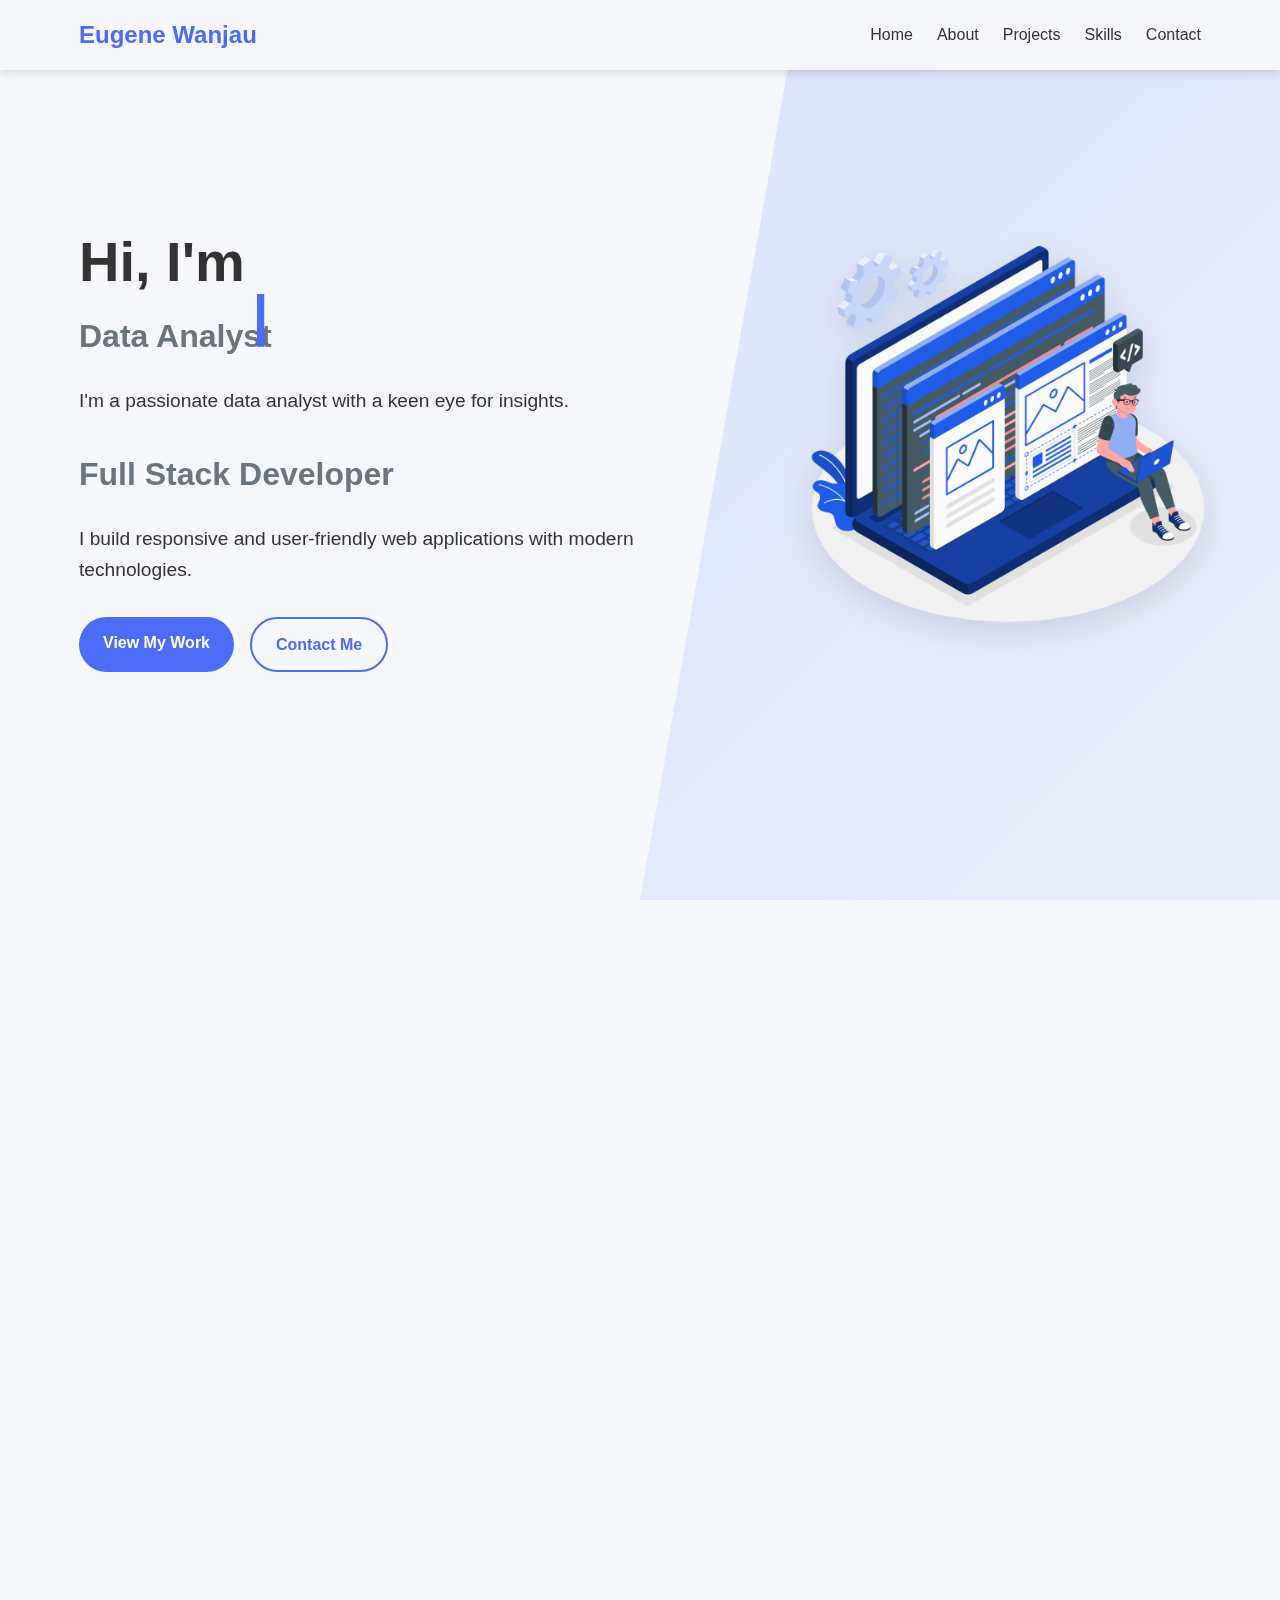
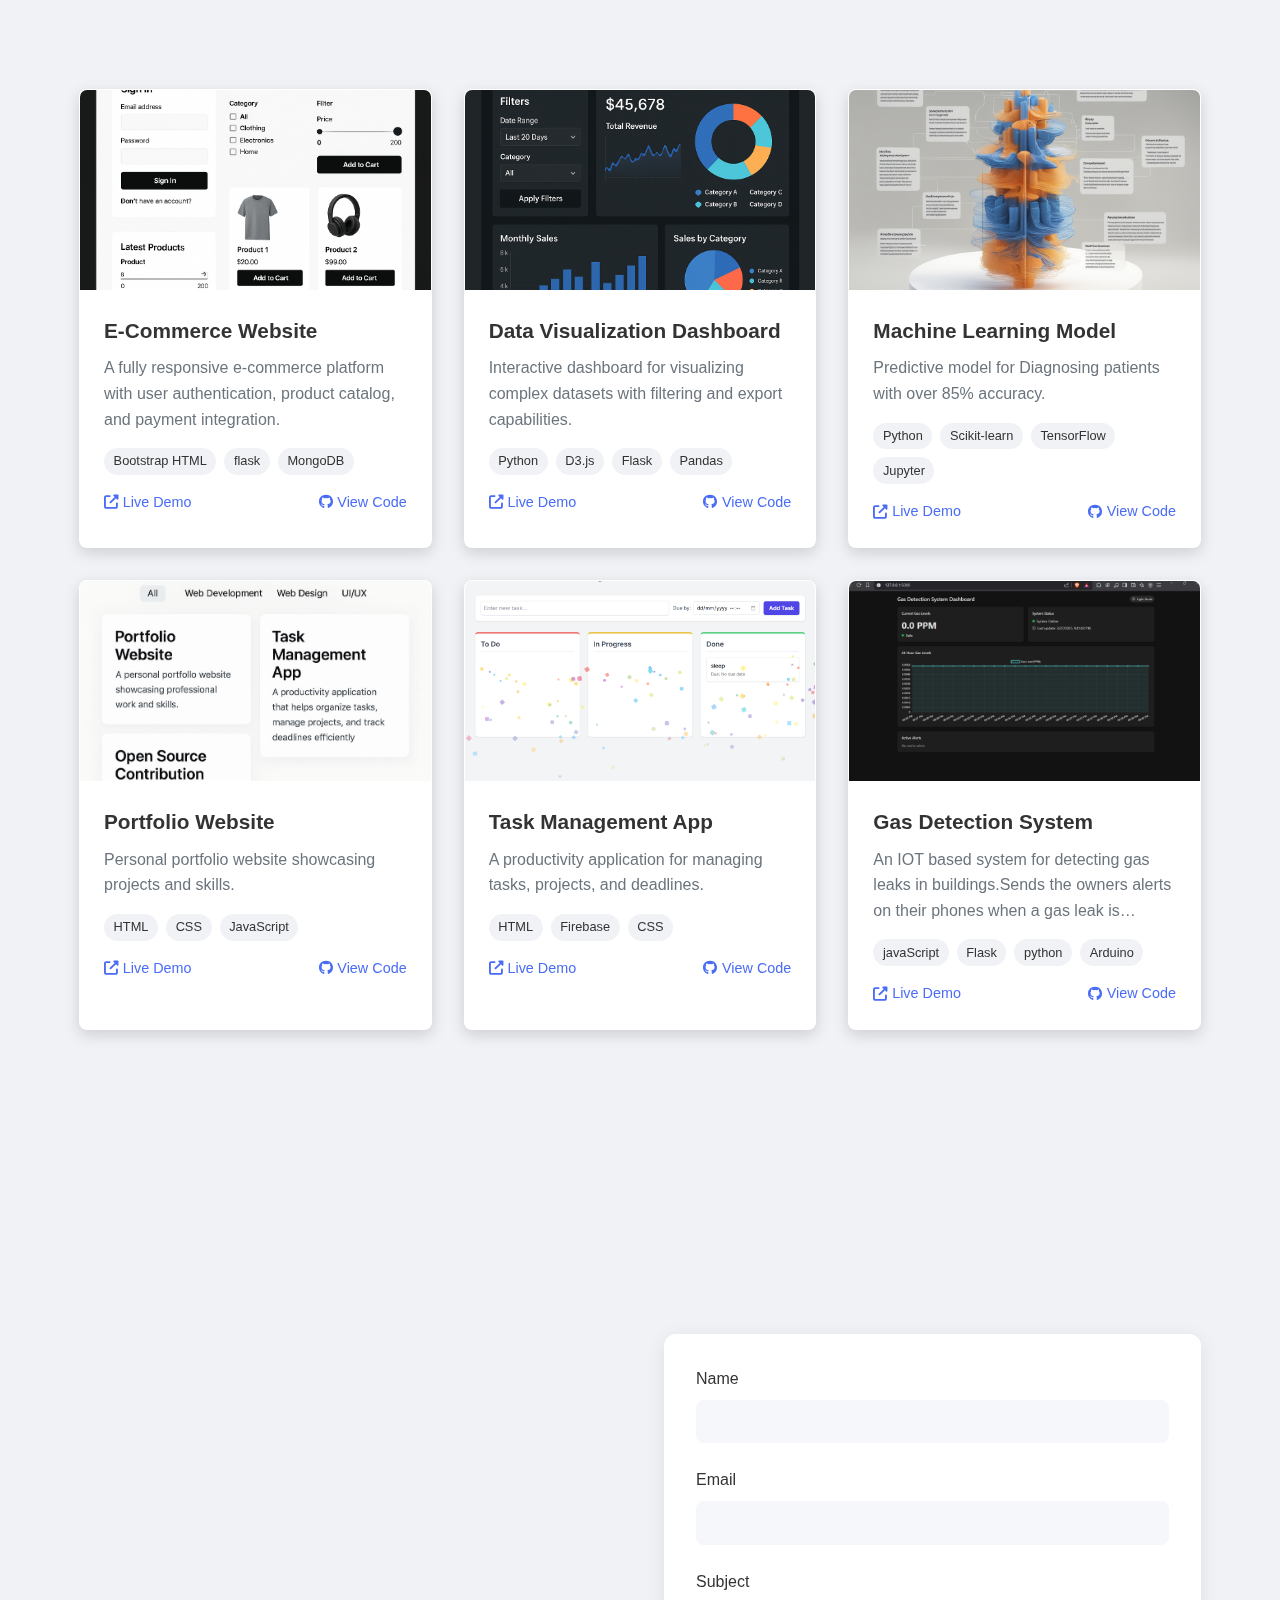
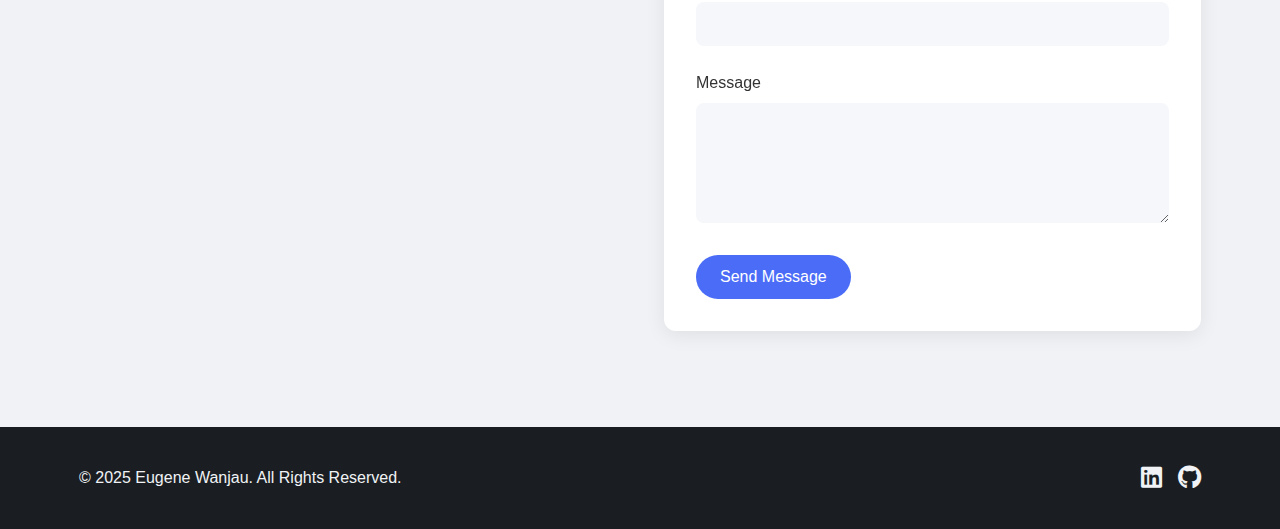
==== commit 8031a568: "updated acatar and about" ====
--- a/index.html
+++ b/index.html
@@ -56,10 +56,10 @@
                     <img src="img/profile/profile2.jpg" alt="Your Name">
                 </div>
                 <div class="about-text" data-aos="fade-left">
-                    <p>Hello! I'm a passionate full-stack developer with a strong foundation in both front-end and back-end technologies. I enjoy creating efficient, scalable, and user-friendly applications that solve real-world problems.</p>
-                    <p>With a background in computer science and several years of experience in the industry, I've developed a keen eye for detail and a commitment to writing clean, maintainable code. I'm constantly learning and exploring new technologies to stay at the forefront of web development.</p>
-                    <p>When I'm not coding, you can find me hiking, reading tech blogs, or experimenting with new recipes in the kitchen.</p>
-                </div>
+                    <p>Hello! I'm a passionate data scientist and analyst with a deep interest in extracting meaningful insights from complex datasets. My primary focus is on data science, where I enjoy applying statistical methods, machine learning algorithms, and visualization techniques to solve real-world problems.</p>
+                    <p>With a strong foundation in data analysis and a growing expertise in predictive modeling, I'm constantly exploring new ways to leverage data for better decision-making. I'm particularly interested in [specific data science areas you're interested in, e.g., predictive analytics, natural language processing, or computer vision].</p>
+                    <p>Additionally, I have experience in full stack development, where I've built responsive web applications using modern technologies. While my passion lies primarily in the data realm, my programming skills allow me to develop end-to-end solutions that not only analyze data but also present it through intuitive interfaces.</p>
+                    <p>When I'm not coding, you can find me hiking, reading tech blogs, or experimenting with new recipes in the kitchen.</p>                </div>
             </div>
         </div>
     </section>
--- a/styles.css
+++ b/styles.css
@@ -947,4 +947,21 @@
         justify-content: center;
         margin-top: 1rem;
     }
+}
+
+/* Typing animation cursor effect */
+.typing-text {
+    position: relative;
+}
+
+.typing-complete::after {
+    content: '|';
+    position: absolute;
+    right: -8px;
+    animation: blink 0.7s infinite;
+}
+
+@keyframes blink {
+    0%, 100% { opacity: 1; }
+    50% { opacity: 0; }
 }